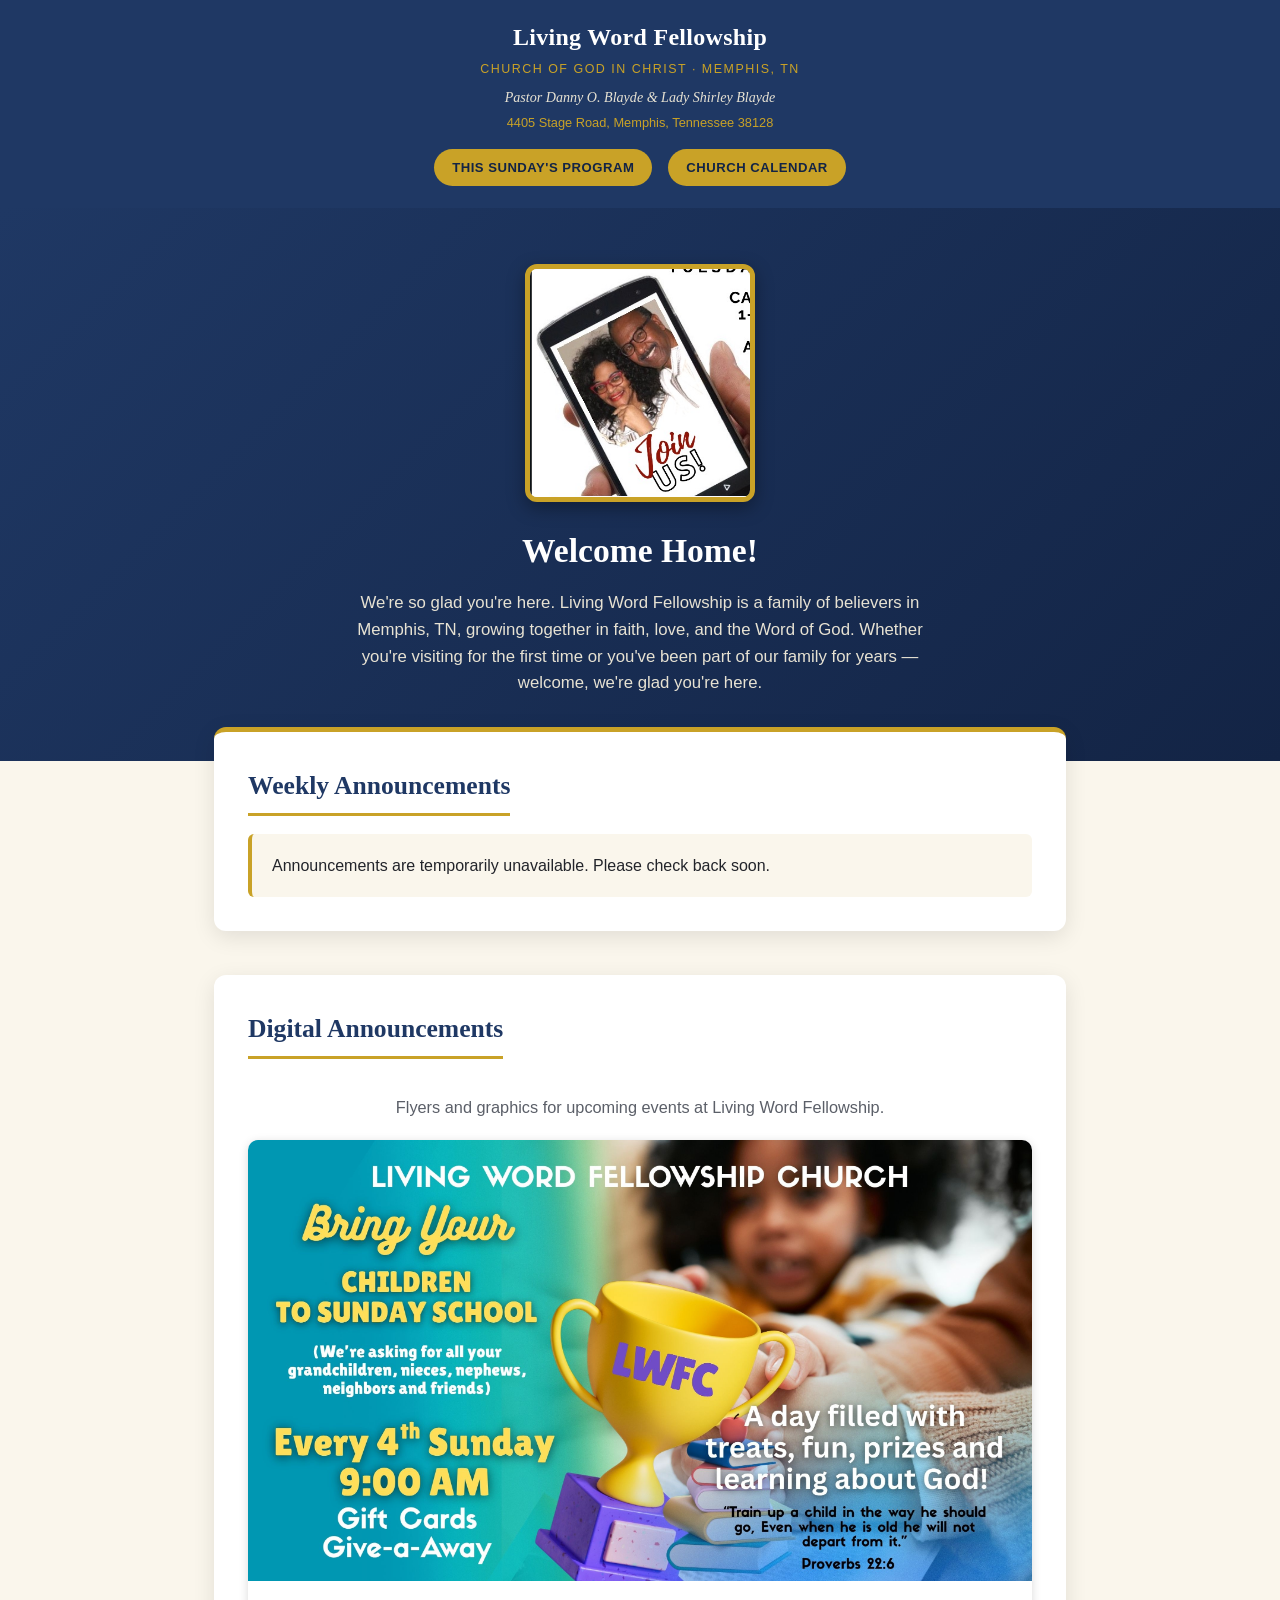
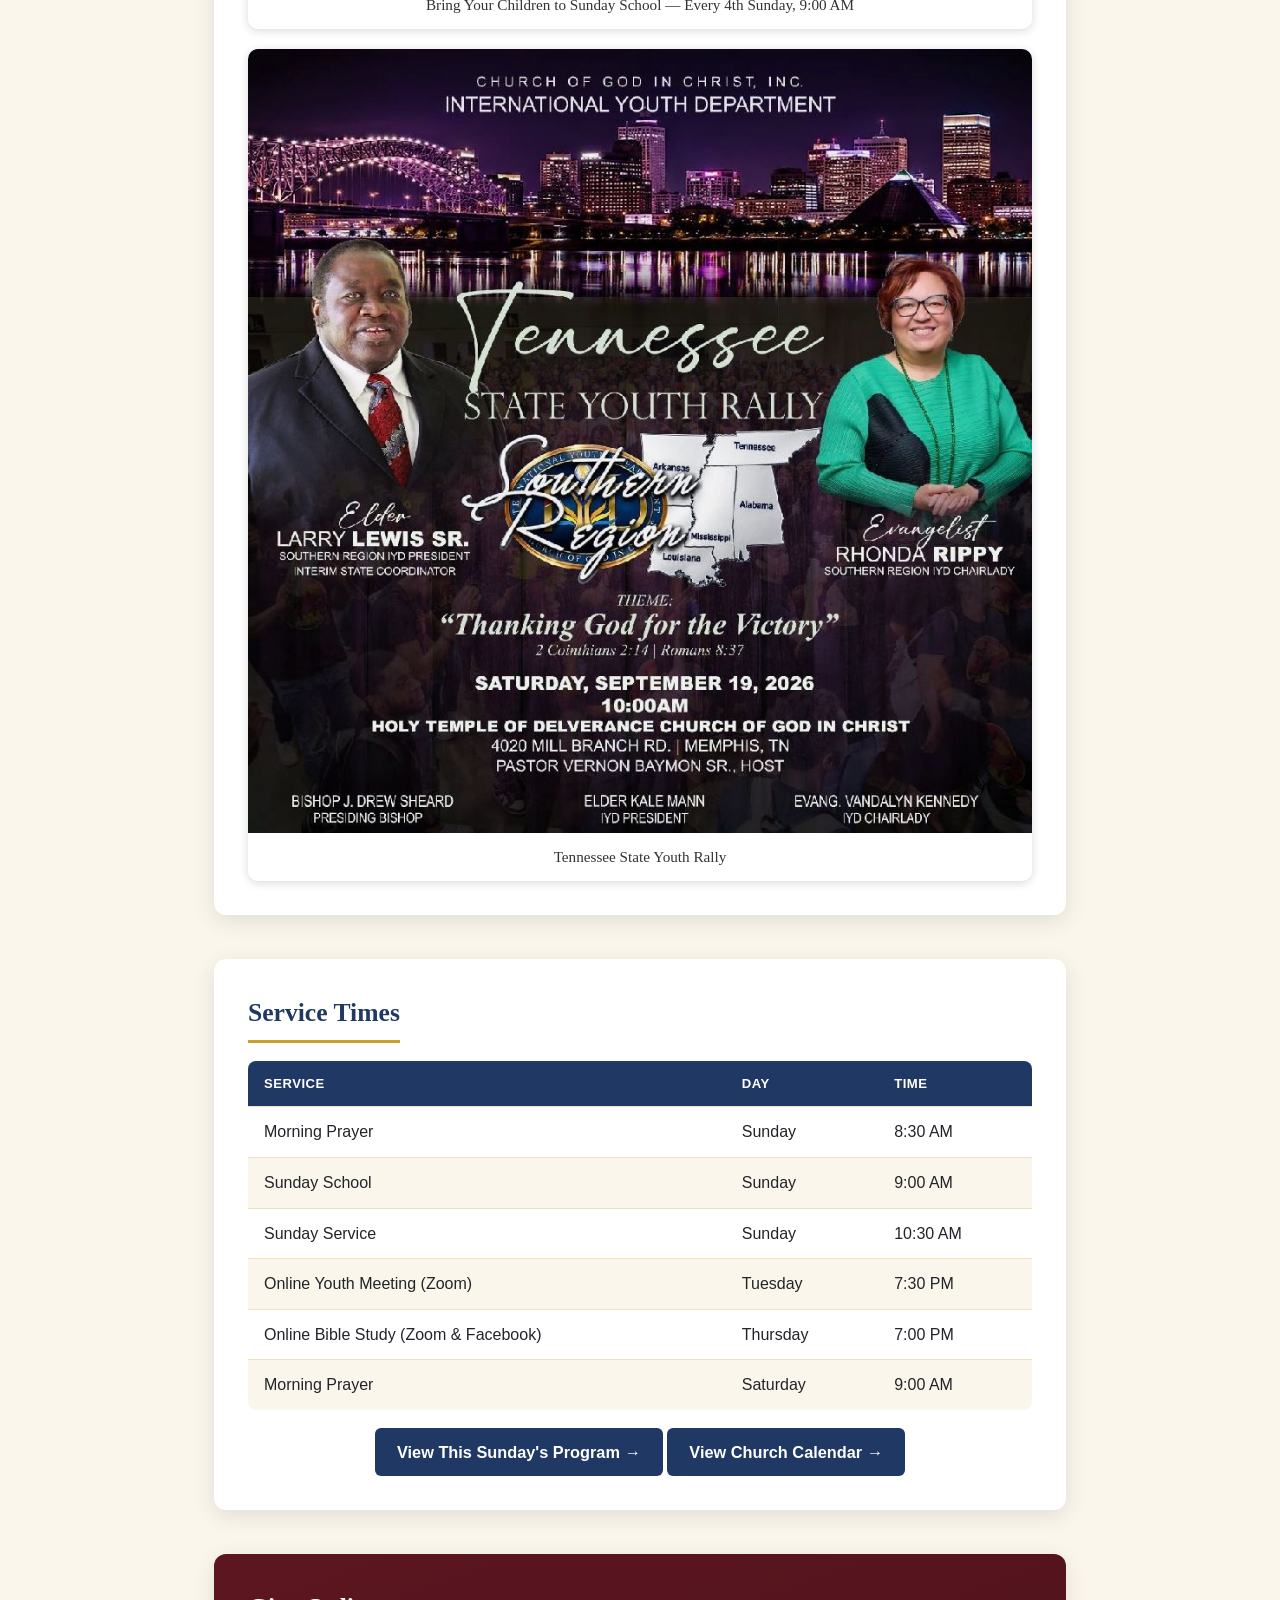
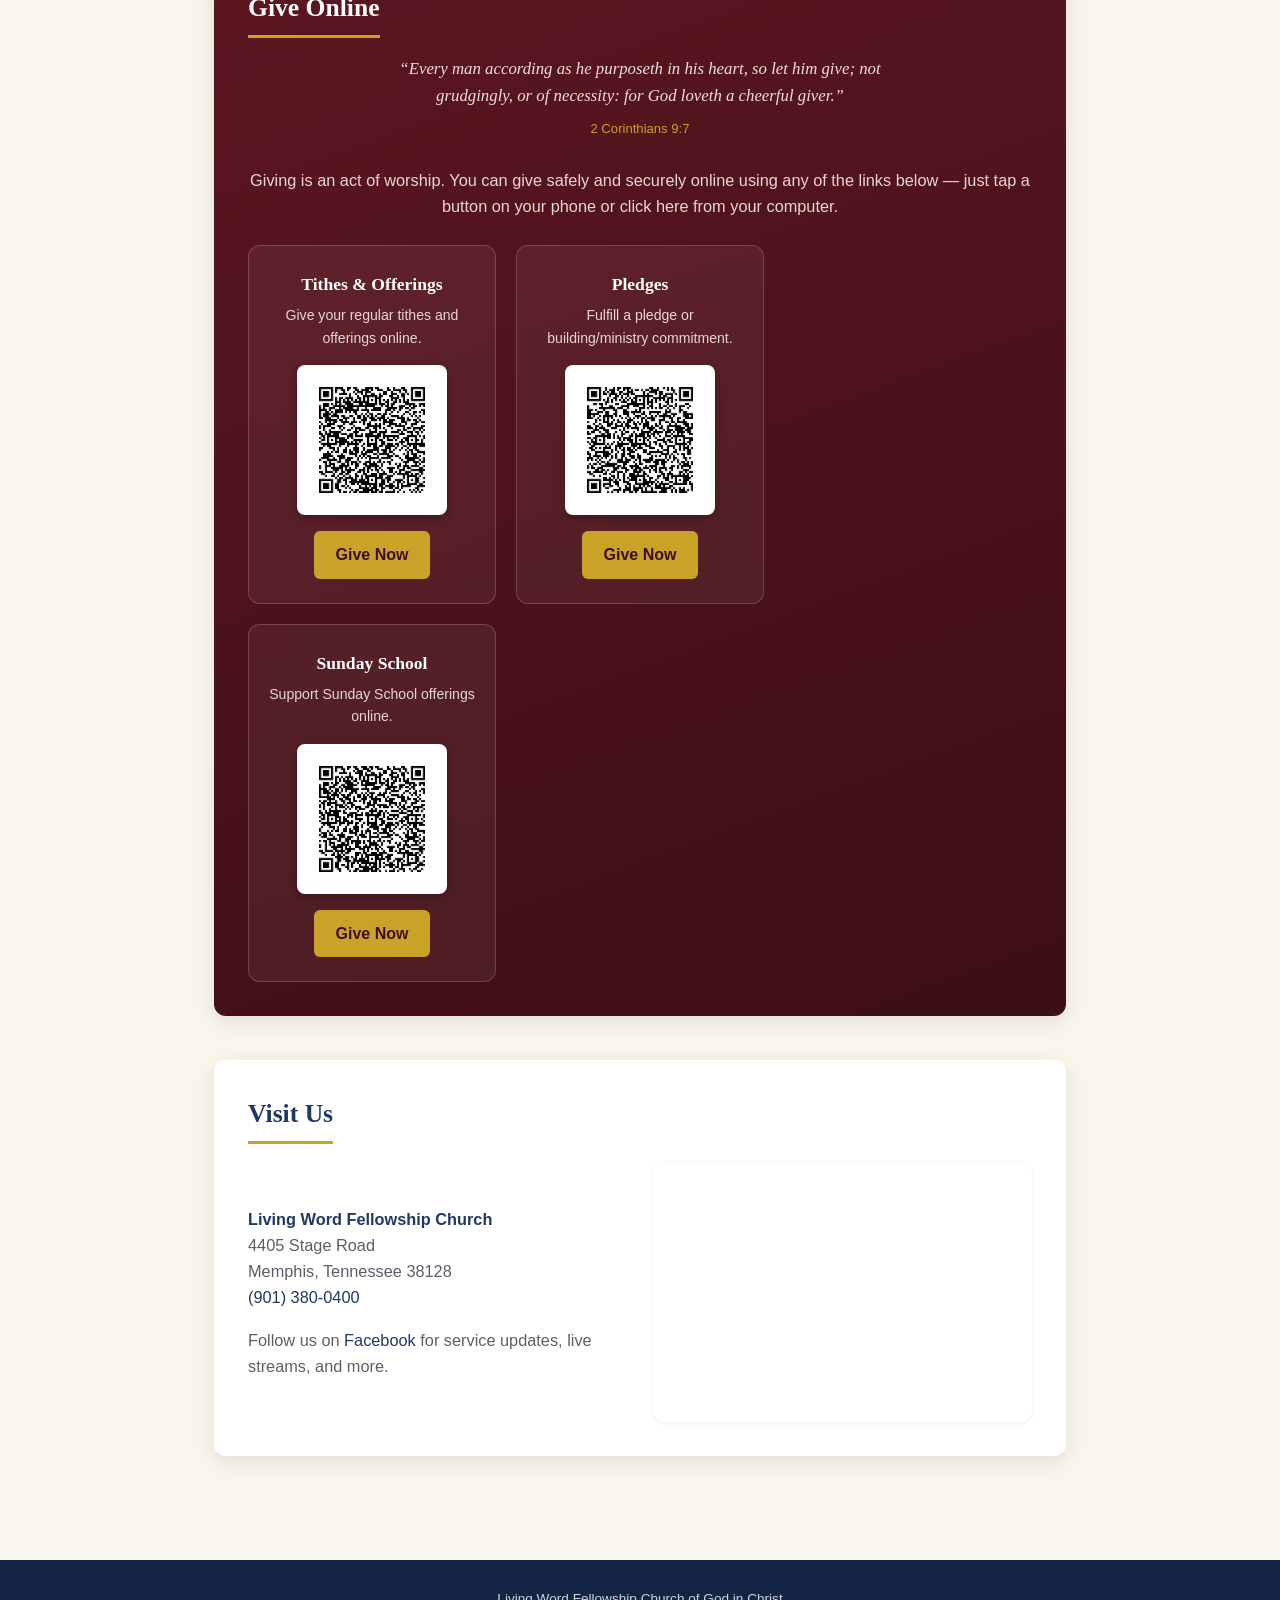
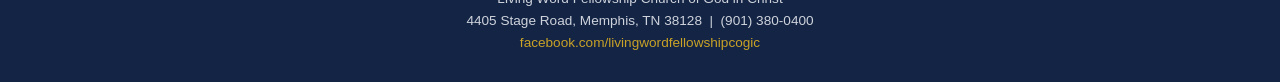
==== index.html @ 328bd0f1 "Update index.html" ====
<!DOCTYPE html>
<html lang="en">
<head>
<meta charset="UTF-8">
<meta name="viewport" content="width=device-width, initial-scale=1.0">
<title>Living Word Fellowship | Welcome &amp; Giving</title>
<link rel="stylesheet" href="style.css">
<style>
  /* Digital Announcements section (self-contained styles; no style.css changes needed) */
  .digital-announce-grid {
    display: grid;
    grid-template-columns: repeat(auto-fit, minmax(280px, 1fr));
    gap: 24px;
    margin-top: 20px;
  }
  .digital-announce-card {
    margin: 0;
    background: #fff;
    border-radius: 10px;
    overflow: hidden;
    box-shadow: 0 2px 10px rgba(0, 0, 0, 0.15);
  }
  .digital-announce-card img {
    display: block;
    width: 100%;
    height: auto;
  }
  .digital-announce-card figcaption {
    padding: 12px 16px;
    font-size: 0.95rem;
    text-align: center;
    color: #333;
  }
</style>
</head>
<body>

<header class="site-header">
  <span class="brand-name">Living Word Fellowship</span>
  <span class="brand-tag">Church of God in Christ &middot; Memphis, TN</span>
  <span class="pastor-line">Pastor Danny O. Blayde &amp; Lady Shirley Blayde</span>
  <span class="address-line">4405 Stage Road, Memphis, Tennessee 38128</span>
  <nav class="site-nav">
    <a href="sunday-program.html">This Sunday's Program</a>
    <a href="https://lwfcalendar.netlify.app/" target="_blank" rel="noopener">Church Calendar</a>
  </nav>
</header>

<div class="hero">
  <img class="hero-photo" src="join-us.png" alt="Join us! Pastor and First Lady of Living Word Fellowship">
  <h1>Welcome Home!</h1>
  <p>We're so glad you're here. Living Word Fellowship is a family of believers in Memphis, TN, growing together in faith, love, and the Word of God. Whether you're visiting for the first time or you've been part of our family for years &mdash; welcome, we're glad you're here.</p>
</div>

<main>

  <section class="panel announce-panel">
    <h2>Weekly Announcements</h2>
    <div id="announcements-content" class="lead announce-text">Loading this week's announcements&hellip;</div>
  </section>

  <section class="panel digital-announce-panel">
    <h2>Digital Announcements</h2>
    <p class="lead" style="text-align:center;">Flyers and graphics for upcoming events at Living Word Fellowship.</p>
    <div class="digital-announce-grid">
      <figure class="digital-announce-card">
        <img src="digital-announcements/2026-08-sunday-school.jpg" alt="Living Word Fellowship Church &mdash; Bring Your Children to Sunday School. Every 4th Sunday, 9:00 AM. Gift cards give-a-away.">
        <figcaption>Bring Your Children to Sunday School &mdash; Every 4th Sunday, 9:00 AM</figcaption>
      </figure>
    </div>
        <div class="digital-announce-grid">
      <figure class="digital-announce-card">
        <img src="digital-announcements/image000002.jpeg" alt="Living Word Fellowship Church &mdash; Bring Your Children to Sunday School. Every 4th Sunday, 9:00 AM. Gift cards give-a-away.">
        <figcaption>Tennessee State Youth Rally</figcaption>
      </figure>
  </section>

  <section class="panel">
    <h2>Service Times</h2>
    <table class="times">
      <thead>
        <tr><th>Service</th><th>Day</th><th>Time</th></tr>
      </thead>
      <tbody>
        <tr><td>Morning Prayer</td><td>Sunday</td><td>8:30 AM</td></tr>
        <tr><td>Sunday School</td><td>Sunday</td><td>9:00 AM</td></tr>
        <tr><td>Sunday Service</td><td>Sunday</td><td>10:30 AM</td></tr>
        <tr><td>Online Youth Meeting (Zoom)</td><td>Tuesday</td><td>7:30 PM</td></tr>
        <tr><td>Online Bible Study (Zoom &amp; Facebook)</td><td>Thursday</td><td>7:00 PM</td></tr>
        <tr><td>Morning Prayer</td><td>Saturday</td><td>9:00 AM</td></tr>
      </tbody>
    </table>
    <p class="lead" style="margin:18px 0 0;text-align:center;">
      <a class="give-btn program-btn" href="sunday-program.html">View This Sunday's Program &rarr;</a>
      <a class="give-btn program-btn" href="https://lwfcalendar.netlify.app/" target="_blank" rel="noopener">View Church Calendar &rarr;</a>
    </p>
  </section>

  <section class="panel give-panel">
    <h2>Give Online</h2>
    <p class="verse">
      &ldquo;Every man according as he purposeth in his heart, so let him give; not grudgingly, or of necessity: for God loveth a cheerful giver.&rdquo;
      <cite>2 Corinthians 9:7</cite>
    </p>
    <p class="lead" style="color:#e8d6d6;text-align:center;margin-bottom:26px;">
      Giving is an act of worship. You can give safely and securely online using any of the links below &mdash; just tap a button on your phone or click here from your computer.
    </p>
    <div class="give-grid">
      <div class="give-card">
        <h3>Tithes &amp; Offerings</h3>
        <p>Give your regular tithes and offerings online.</p>
        <img class="qr-img" src="qr-tithes-clean.png" alt="QR code to give Tithes &amp; Offerings online" width="120" height="120">
        <a class="give-btn" href="https://securelink-prod.valorpaytech.com:4430/?redirect=1&uid=cc2d82d4-c89c-11f0-a4fd-12a0879a85b1" target="_blank" rel="noopener">Give Now</a>
      </div>
      <div class="give-card">
        <h3>Pledges</h3>
        <p>Fulfill a pledge or building/ministry commitment.</p>
        <img class="qr-img" src="qr-pledges-clean.png" alt="QR code to give toward Pledges online" width="120" height="120">
        <a class="give-btn" href="https://securelink-prod.valorpaytech.com:4430/?redirect=1&uid=0bc6a8cc-c341-11f0-a4fd-12a0879a85b1" target="_blank" rel="noopener">Give Now</a>
      </div>
      <div class="digital-announce-grid">

</div>
      <div class="give-card">
        <h3>Sunday School</h3>
        <p>Support Sunday School offerings online.</p>
        <img class="qr-img" src="qr-sunday-clean.png" alt="QR code to give to Sunday School online" width="120" height="120">
        <a class="give-btn" href="https://securelink-prod.valorpaytech.com:4430/?redirect=1&uid=13fa4370-c359-11f0-a4fd-12a0879a85b1" target="_blank" rel="noopener">Give Now</a>
      </div>
      </div>
  </section>
  <section class="panel">
    <h2>Visit Us</h2>
    <div class="address-grid">
      <div>
        <p class="lead">
          <strong>Living Word Fellowship Church</strong><br>
          4405 Stage Road<br>
          Memphis, Tennessee 38128<br>
          <a href="tel:+19013800400">(901) 380-0400</a>
        </p>
        <p class="lead">
          Follow us on <a href="https://www.facebook.com/livingwordfellowshipcogic" target="_blank" rel="noopener">Facebook</a> for service updates, live streams, and more.
        </p>
      </div>
      <div class="map-wrap">
        <iframe loading="lazy" src="https://www.google.com/maps?q=4405+Stage+Road,+Memphis,+TN+38128&output=embed" allowfullscreen></iframe>
      </div>
    </div>
  </section>

</main>

<footer>
  <div>Living Word Fellowship Church of God in Christ</div>
  <div>4405 Stage Road, Memphis, TN 38128 &nbsp;|&nbsp; (901) 380-0400</div>
  <div><a href="https://www.facebook.com/livingwordfellowshipcogic" target="_blank" rel="noopener">facebook.com/livingwordfellowshipcogic</a></div>
</footer>


<script>
  (function () {
    var url = "https://raw.githubusercontent.com/lwf1cogic-lab/Announcements/main/announcements.txt?_=" + Date.now();
    var el = document.getElementById("announcements-content");

    function escapeHtml(str) {
      return str.replace(/&/g, "&amp;").replace(/</g, "&lt;").replace(/>/g, "&gt;");
    }

    // Very small formatter: "# " = heading, "- "/"* " = bullet list item,
    // **text** = bold, blank line = paragraph break, everything else = plain text.
    function renderAnnouncements(raw) {
      var lines = raw.replace(/\r\n/g, "\n").split("\n");
      var html = "";
      var para = [];
      var list = [];

      function inline(s) {
        return escapeHtml(s).replace(/\*\*(.+?)\*\*/g, "<strong>$1</strong>");
      }
      function flushPara() {
        if (para.length) {
          html += "<p>" + para.map(inline).join("<br>") + "</p>";
          para = [];
        }
      }
      function flushList() {
        if (list.length) {
          html += "<ul>" + list.map(function (i) { return "<li>" + inline(i) + "</li>"; }).join("") + "</ul>";
          list = [];
        }
      }

      lines.forEach(function (line) {
        var trimmed = line.trim();
        if (trimmed === "") {
          flushPara();
          flushList();
        } else if (trimmed.indexOf("# ") === 0) {
          flushPara();
          flushList();
          html += "<h3>" + inline(trimmed.slice(2)) + "</h3>";
        } else if (trimmed.indexOf("- ") === 0 || trimmed.indexOf("* ") === 0) {
          flushPara();
          list.push(trimmed.slice(2));
        } else {
          flushList();
          para.push(trimmed);
        }
      });
      flushPara();
      flushList();
      return html;
    }

    fetch(url)
      .then(function (r) {
        if (!r.ok) { throw new Error("not found"); }
        return r.text();
      })
      .then(function (text) {
        el.innerHTML = text.trim().length
          ? renderAnnouncements(text)
          : "<p>No announcements posted this week.</p>";
      })
      .catch(function () {
        el.innerHTML = "<p>Announcements are temporarily unavailable. Please check back soon.</p>";
      });
  })();
</script>
</body>
</html>
---- style.css ----
:root{
  --navy:#1F3864;
  --navy-dark:#132445;
  --gold:#C9A227;
  --gold-dark:#8A6D1E;
  --maroon:#5c1620;
  --maroon-dark:#3d0e15;
  --cream:#FAF6EC;
  --ink:#22242A;
  --gray:#5b5f68;
  --white:#ffffff;
  --radius:12px;
}
*{box-sizing:border-box;}
html,body{margin:0;padding:0;}
body{
  font-family:'Georgia','Times New Roman',serif;
  color:var(--ink);
  background:var(--cream);
  line-height:1.6;
}
a{color:var(--navy);text-decoration:none;}
a:hover{color:var(--gold-dark);}
img{max-width:100%;display:block;}

.site-header{
  background:var(--navy);
  color:var(--white);
  text-align:center;
  padding:18px 24px;
}
.brand-name{
  font-size:1.5rem;
  font-weight:700;
  letter-spacing:.3px;
}
.brand-tag{
  display:block;
  font-family:Arial,Helvetica,sans-serif;
  font-size:.78rem;
  color:var(--gold);
  text-transform:uppercase;
  letter-spacing:1.5px;
  margin-top:4px;
}
.pastor-line{
  display:block;
  font-family:'Georgia','Times New Roman',serif;
  font-style:italic;
  font-size:.88rem;
  color:#E7E2D3;
  margin-top:6px;
}
.address-line{
  display:block;
  font-family:Arial,Helvetica,sans-serif;
  font-size:.8rem;
  color:var(--gold);
  margin-top:4px;
}
.site-nav{
  margin-top:12px;
}
.site-nav a{
  display:inline-block;
  font-family:Arial,Helvetica,sans-serif;
  font-size:.82rem;
  font-weight:700;
  color:var(--navy-dark);
  background:var(--gold);
  padding:8px 18px;
  border-radius:20px;
  text-transform:uppercase;
  letter-spacing:.5px;
  margin:4px 6px;
}
.site-nav a:hover{background:#e0bd45;color:var(--navy-dark);}

.hero{
  background:linear-gradient(135deg,var(--navy) 0%,var(--navy-dark) 100%);
  color:var(--white);
  padding:56px 24px 64px;
  text-align:center;
}
.hero-photo{
  width:230px;
  height:auto;
  border-radius:var(--radius);
  object-fit:contain;
  border:5px solid var(--gold);
  margin:0 auto 22px;
  box-shadow:0 6px 18px rgba(0,0,0,.35);
  background:var(--white);
}
.hero h1{
  font-size:2.1rem;
  margin:0 0 12px;
  color:var(--white);
}
.hero p{
  font-family:Arial,Helvetica,sans-serif;
  font-size:1.05rem;
  color:#E7E2D3;
  max-width:600px;
  margin:0 auto;
}

main{
  max-width:900px;
  margin:-34px auto 0;
  padding:0 24px 60px;
  position:relative;
  z-index:2;
}
section{margin-bottom:44px;}
.panel{
  background:var(--white);
  border-radius:var(--radius);
  box-shadow:0 6px 22px rgba(0,0,0,.10);
  padding:34px;
}
h2{
  color:var(--navy);
  font-size:1.6rem;
  border-bottom:3px solid var(--gold);
  display:inline-block;
  padding-bottom:6px;
  margin:0 0 18px;
}
.lead{font-family:Arial,Helvetica,sans-serif;color:var(--gray);font-size:1.02rem;}

.announce-panel{
  border-top:5px solid var(--gold);
}
.announce-text{
  background:var(--cream);
  border-left:4px solid var(--gold);
  border-radius:6px;
  padding:18px 20px;
  color:var(--ink);
  font-size:1rem;
  line-height:1.7;
}
.announce-text p{margin:0 0 14px;}
.announce-text p:last-child{margin-bottom:0;}
.announce-text h3{
  color:var(--navy);
  font-size:1.05rem;
  margin:18px 0 8px;
}
.announce-text h3:first-child{margin-top:0;}
.announce-text ul{margin:0 0 14px;padding-left:22px;}
.announce-text li{margin-bottom:4px;}
.welcome-msg{
  background:var(--cream);
  border-left:4px solid var(--navy);
  border-radius:6px;
  padding:16px 18px;
  margin:0 0 28px;
  font-style:italic;
  color:var(--ink);
}
.announce-block{
  margin-bottom:26px;
}
.announce-block:last-child{margin-bottom:0;}
.announce-block h3{
  margin:0 0 10px;
  font-size:1.1rem;
  color:var(--navy-dark);
}
.announce-list{
  list-style:none;
  margin:0 0 18px;
  padding:0;
  font-family:Arial,Helvetica,sans-serif;
}
.announce-list li{
  background:var(--cream);
  border-left:4px solid var(--gold);
  border-radius:6px;
  padding:14px 18px;
  margin-bottom:12px;
  color:var(--ink);
  font-size:.98rem;
}
.announce-list li strong{color:var(--navy);}
.announce-note{
  font-style:italic;
  font-size:.85rem;
  color:#9a8b4a;
  margin:0;
}

table.times{
  width:100%;
  border-collapse:collapse;
  font-family:Arial,Helvetica,sans-serif;
  background:var(--white);
  border-radius:8px;
  overflow:hidden;
}
table.times th, table.times td{
  padding:12px 16px;
  text-align:left;
  border-bottom:1px solid #eee1c0;
}
table.times th{
  background:var(--navy);
  color:var(--white);
  font-size:.82rem;
  text-transform:uppercase;
  letter-spacing:.5px;
}
table.times tr:nth-child(even) td{background:var(--cream);}
table.times tr:last-child td{border-bottom:none;}

.give-panel{
  background:linear-gradient(160deg,var(--maroon) 0%,var(--maroon-dark) 100%);
  color:#f3e6e6;
}
.give-panel h2{color:var(--white);border-bottom-color:var(--gold);}
.verse{
  font-style:italic;
  font-size:1.05rem;
  text-align:center;
  max-width:560px;
  margin:0 auto 28px;
  color:#f0dede;
}
.verse cite{
  display:block;
  margin-top:8px;
  font-style:normal;
  font-family:Arial,Helvetica,sans-serif;
  font-size:.82rem;
  color:var(--gold);
}

.give-grid{
  display:grid;
  grid-template-columns:repeat(auto-fit,minmax(220px,1fr));
  gap:20px;
}
.give-card{
  background:rgba(255,255,255,.06);
  border:1px solid rgba(255,255,255,.18);
  border-radius:var(--radius);
  padding:24px 20px;
  text-align:center;
}
.give-card h3{
  margin:0 0 6px;
  color:var(--white);
  font-size:1.1rem;
}
.give-card p{
  font-family:Arial,Helvetica,sans-serif;
  font-size:.88rem;
  color:#e8d6d6;
  margin:0 0 16px;
}
.qr-img{
  width:150px;
  height:150px;
  margin:0 auto 16px;
  background:var(--white);
  padding:10px;
  border-radius:8px;
  box-shadow:0 3px 10px rgba(0,0,0,.25);
}
.give-btn{
  display:inline-block;
  background:var(--gold);
  color:var(--maroon-dark);
  font-family:Arial,Helvetica,sans-serif;
  font-weight:700;
  padding:11px 22px;
  border-radius:6px;
  transition:transform .15s ease;
}
.give-btn:hover{
  transform:translateY(-2px);
  background:#e0bd45;
  color:var(--maroon-dark);
}
.program-btn{
  background:var(--navy);
  color:var(--white);
}
.program-btn:hover{
  background:var(--navy-dark);
  color:var(--white);
}

.address-grid{
  display:grid;
  grid-template-columns:1fr 1fr;
  gap:26px;
  align-items:center;
}
.address-grid .lead strong{color:var(--navy);}
.map-wrap{border-radius:var(--radius);overflow:hidden;box-shadow:0 1px 4px rgba(0,0,0,.08);}
.map-wrap iframe{width:100%;height:260px;border:0;display:block;}

@media (max-width:700px){
  .address-grid{grid-template-columns:1fr;}
  .hero h1{font-size:1.7rem;}
  main{margin-top:-24px;}
  .panel{padding:24px;}
}

footer{
  background:var(--navy-dark);
  color:#cfd3dc;
  font-family:Arial,Helvetica,sans-serif;
  padding:28px 24px;
  text-align:center;
  font-size:.85rem;
}
footer a{color:var(--gold);}
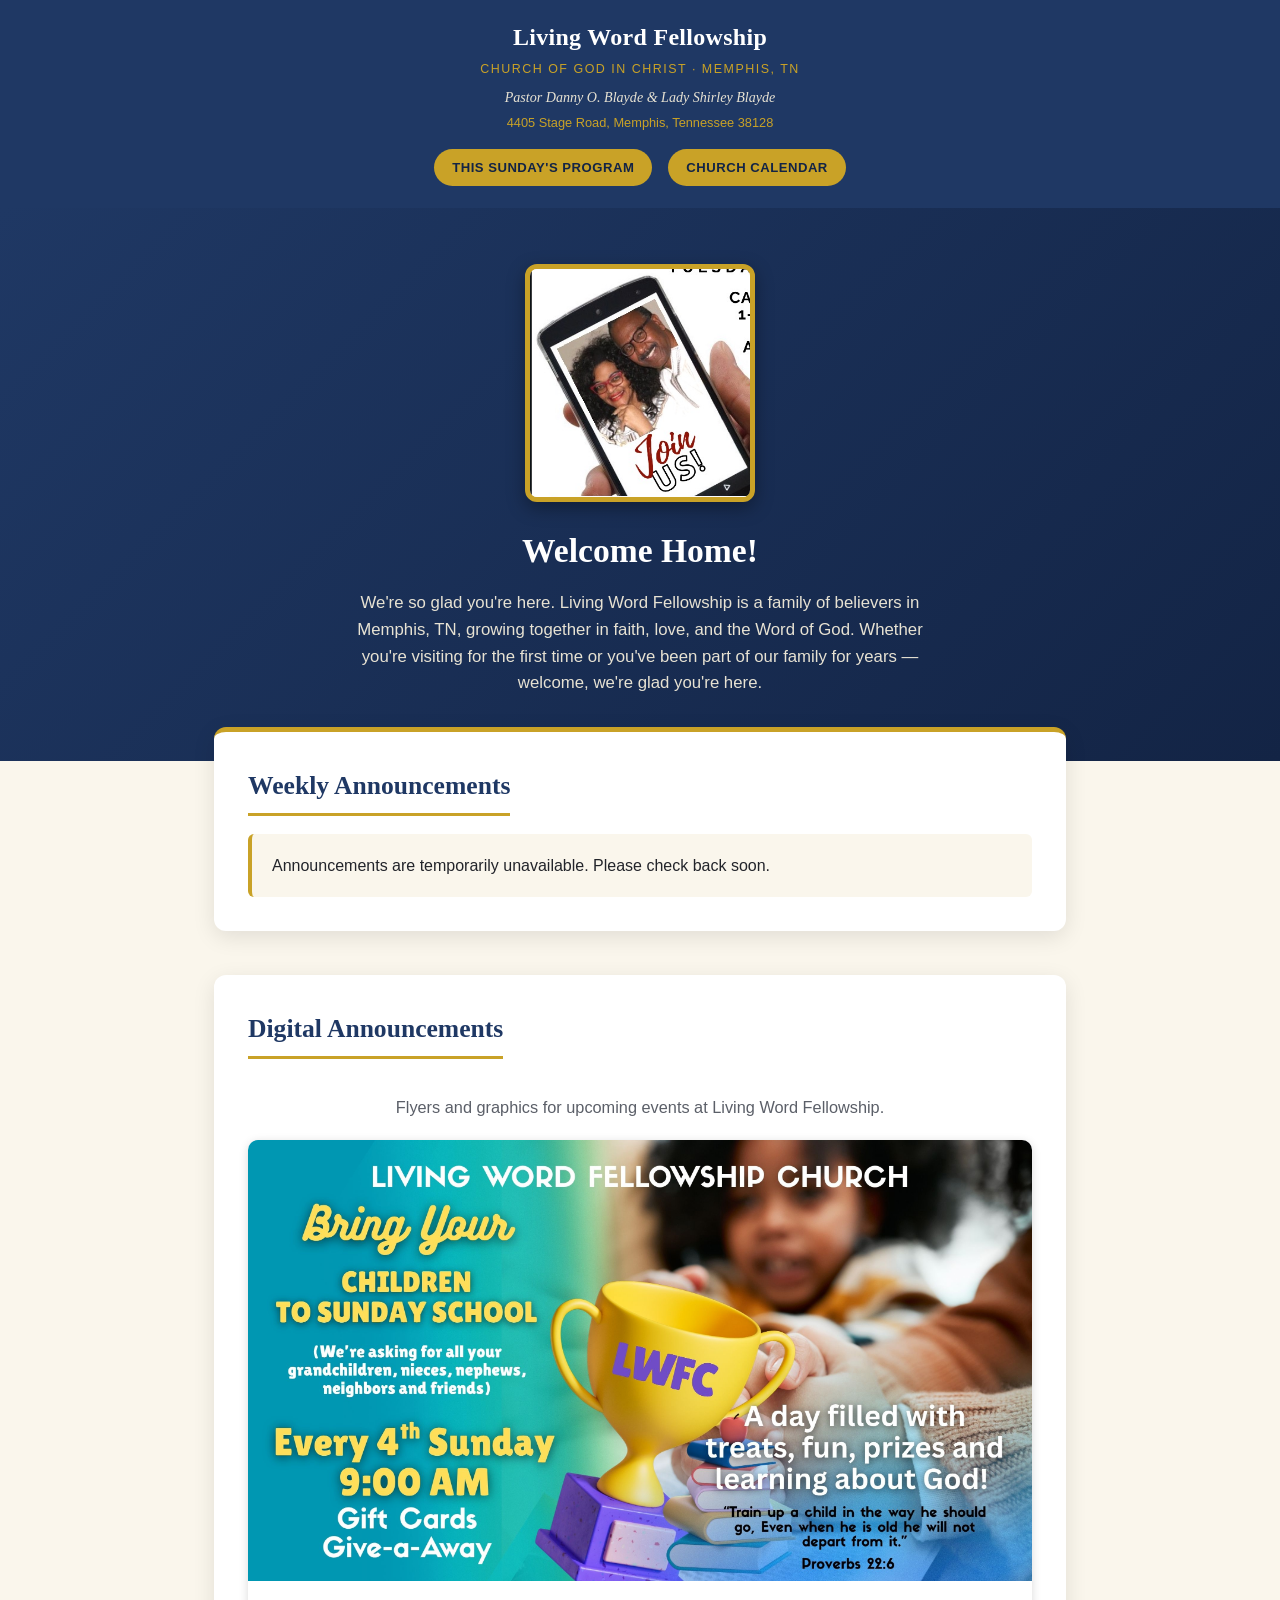
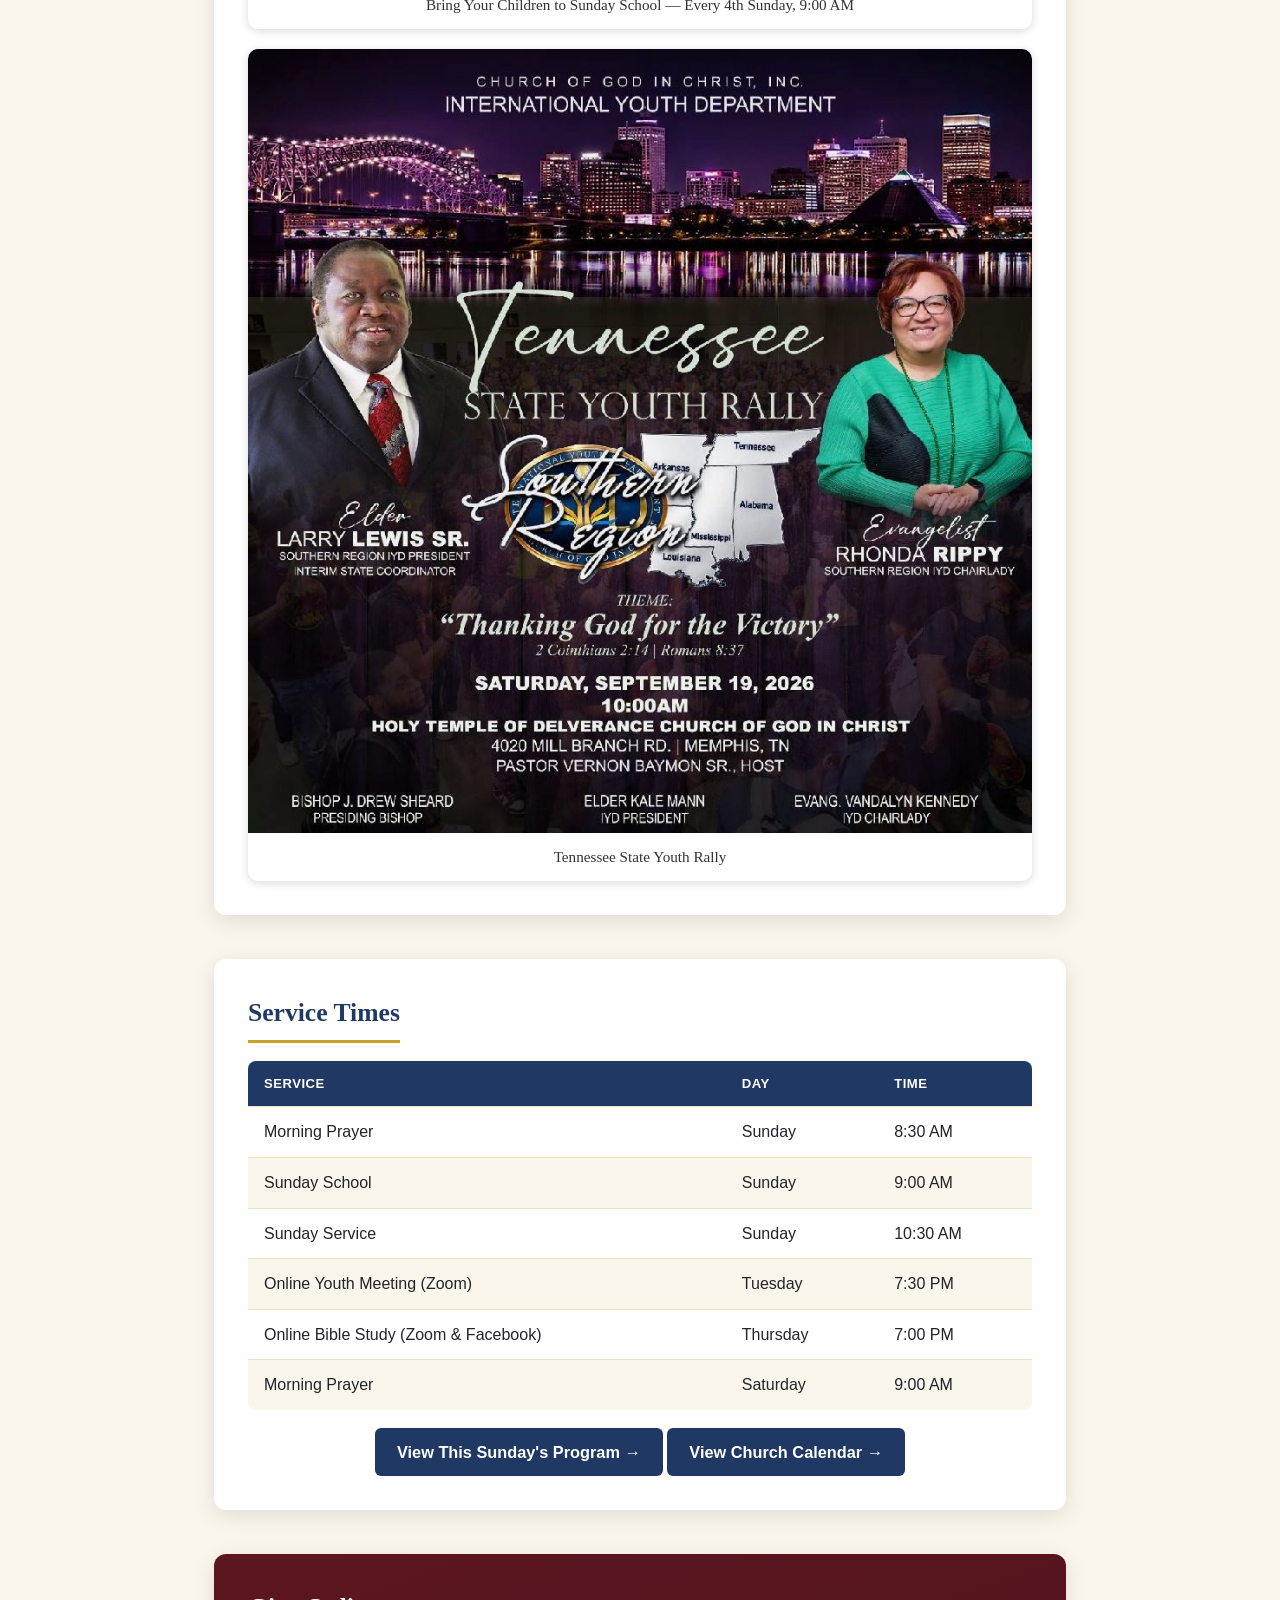
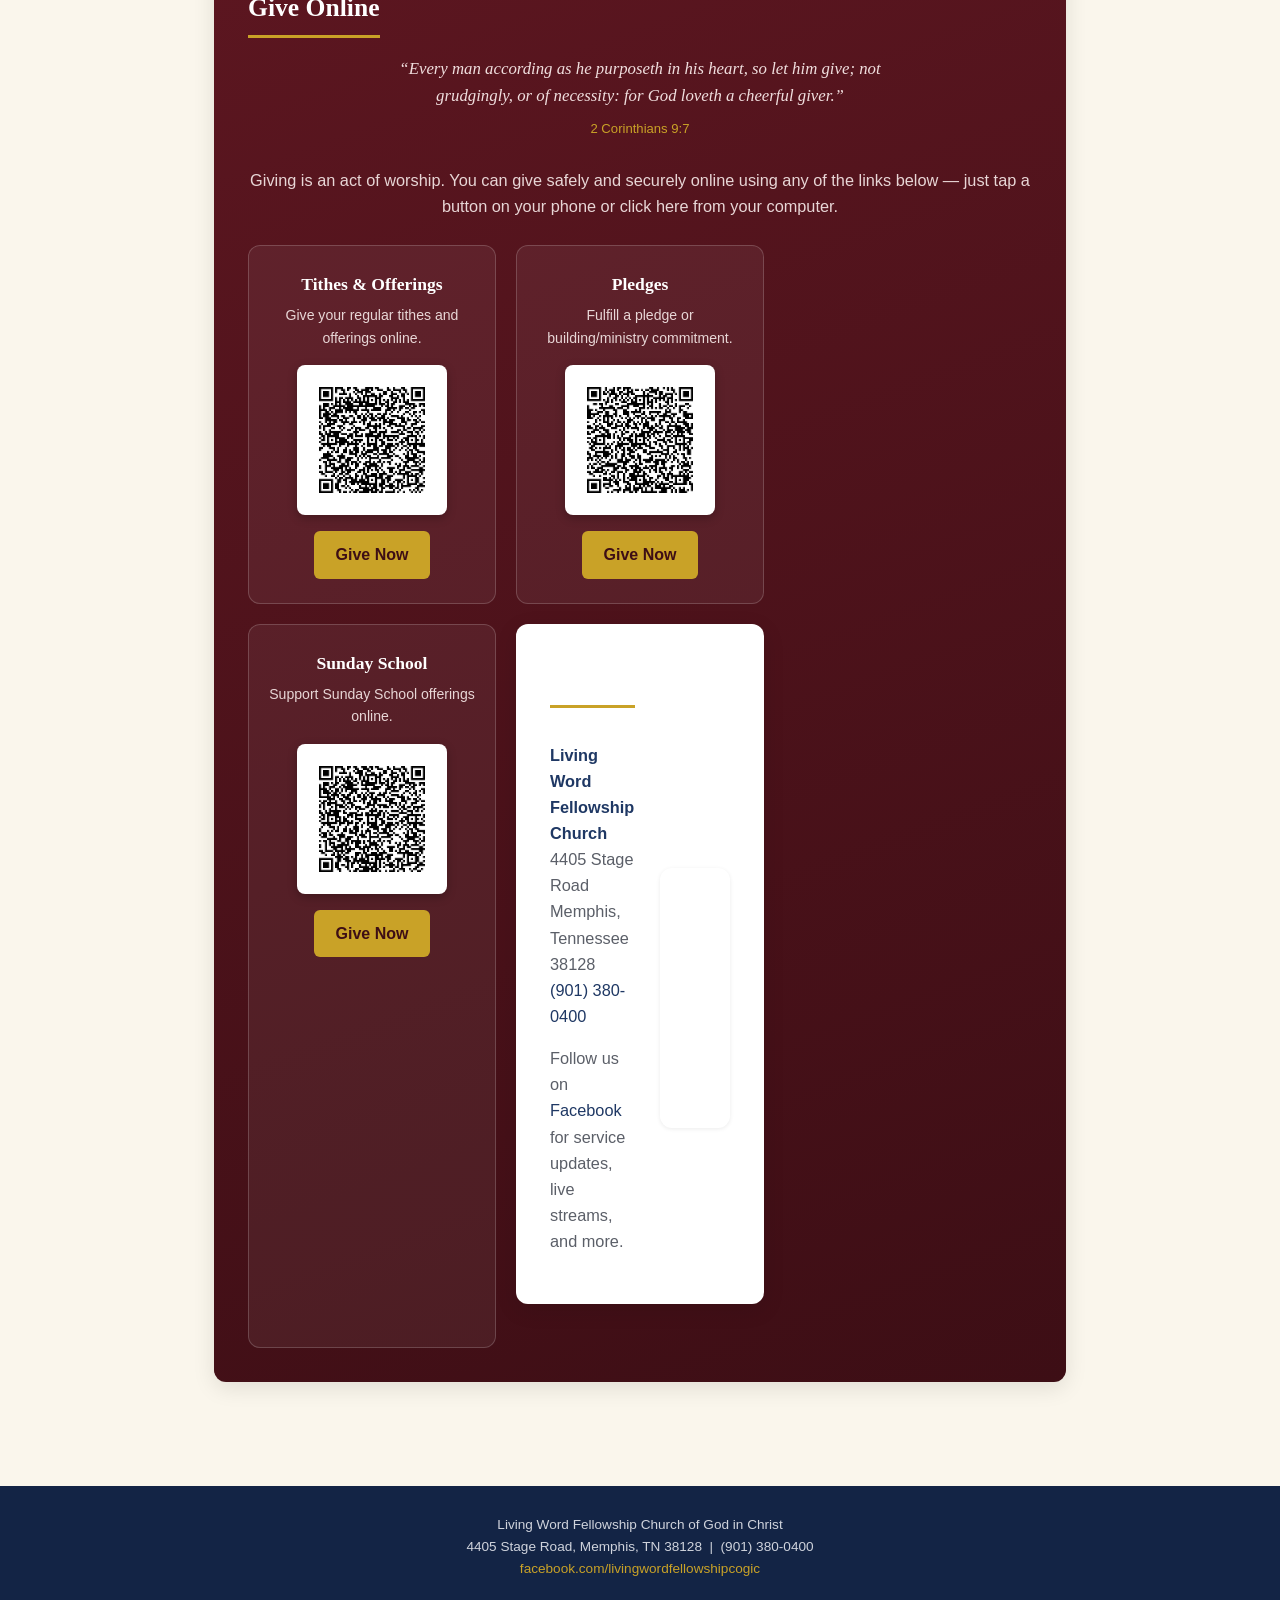
==== commit 8c6d9d7a: "Update index.html" ====
--- a/index.html
+++ b/index.html
@@ -127,9 +127,7 @@
         <img class="qr-img" src="qr-sunday-clean.png" alt="QR code to give to Sunday School online" width="120" height="120">
         <a class="give-btn" href="https://securelink-prod.valorpaytech.com:4430/?redirect=1&uid=13fa4370-c359-11f0-a4fd-12a0879a85b1" target="_blank" rel="noopener">Give Now</a>
       </div>
-      </div>
-  </section>
-  <section class="panel">
+       <section class="panel">
     <h2>Visit Us</h2>
     <div class="address-grid">
       <div>
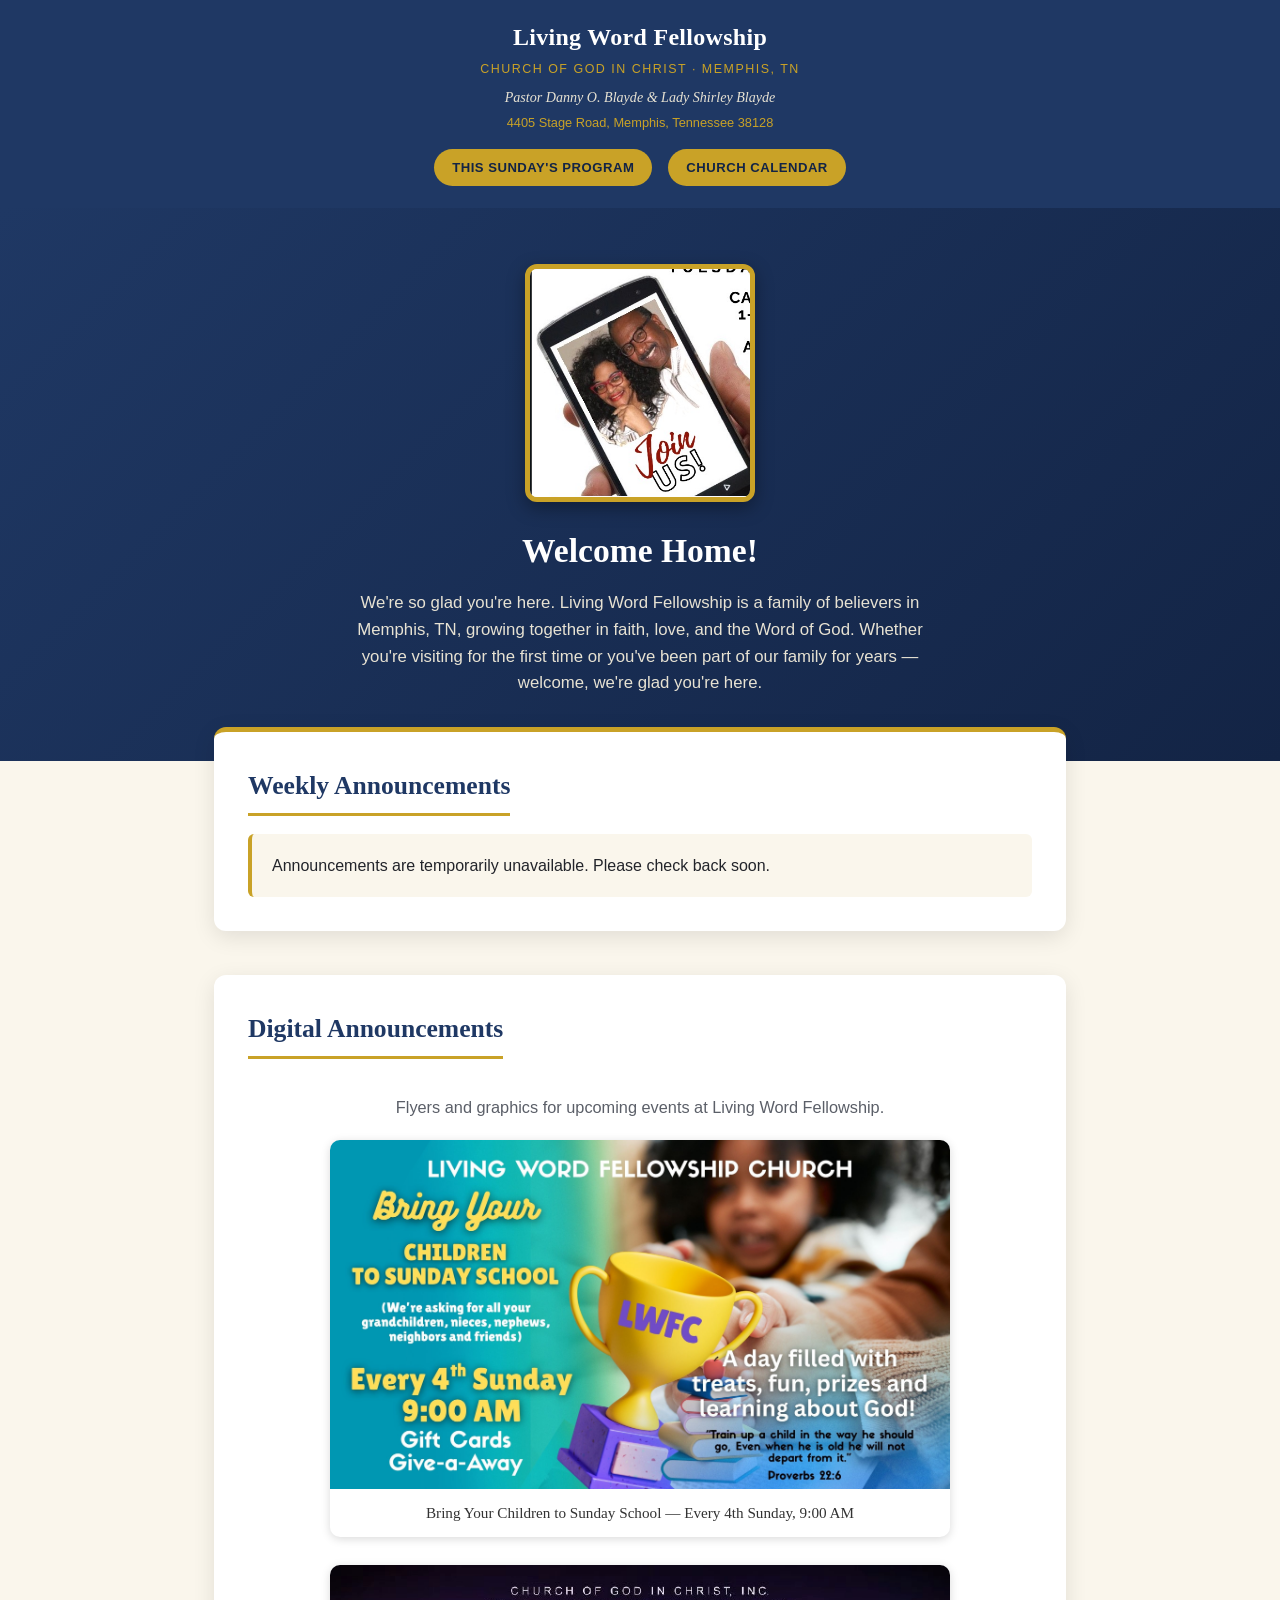
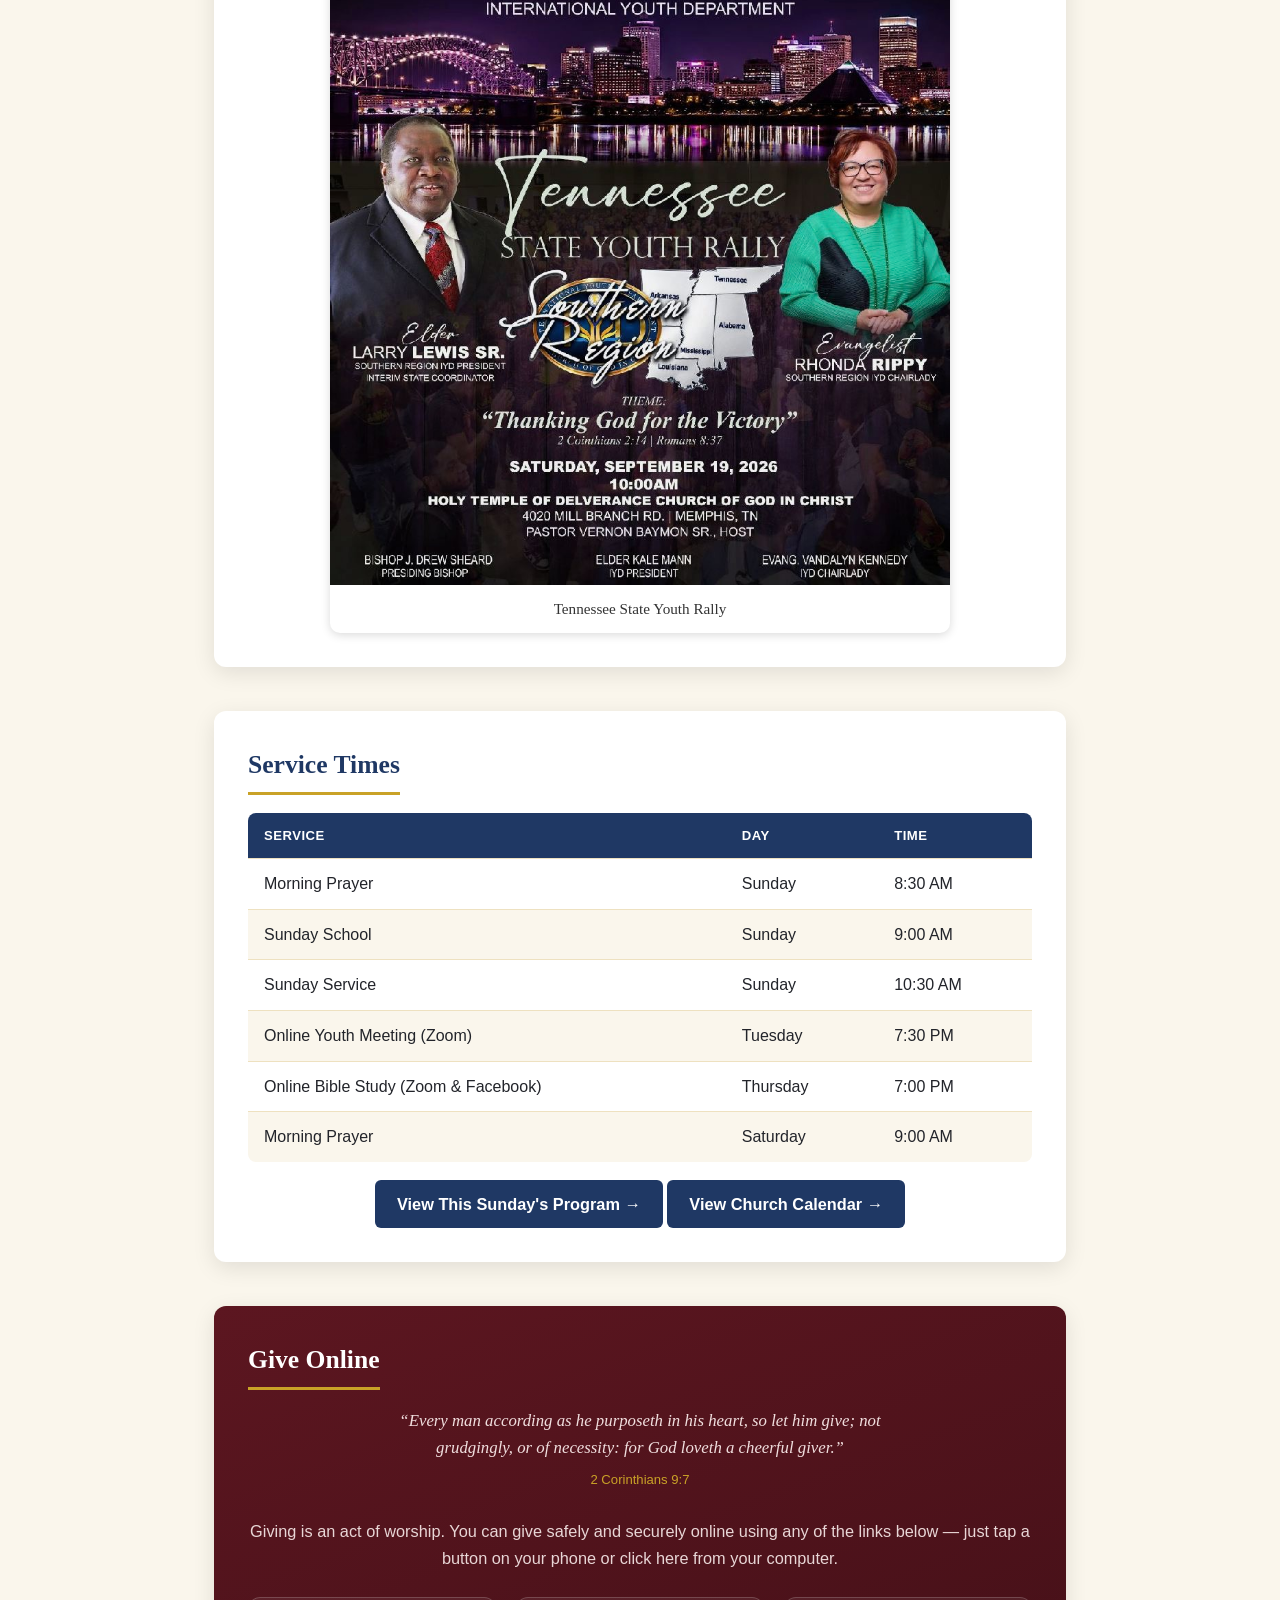
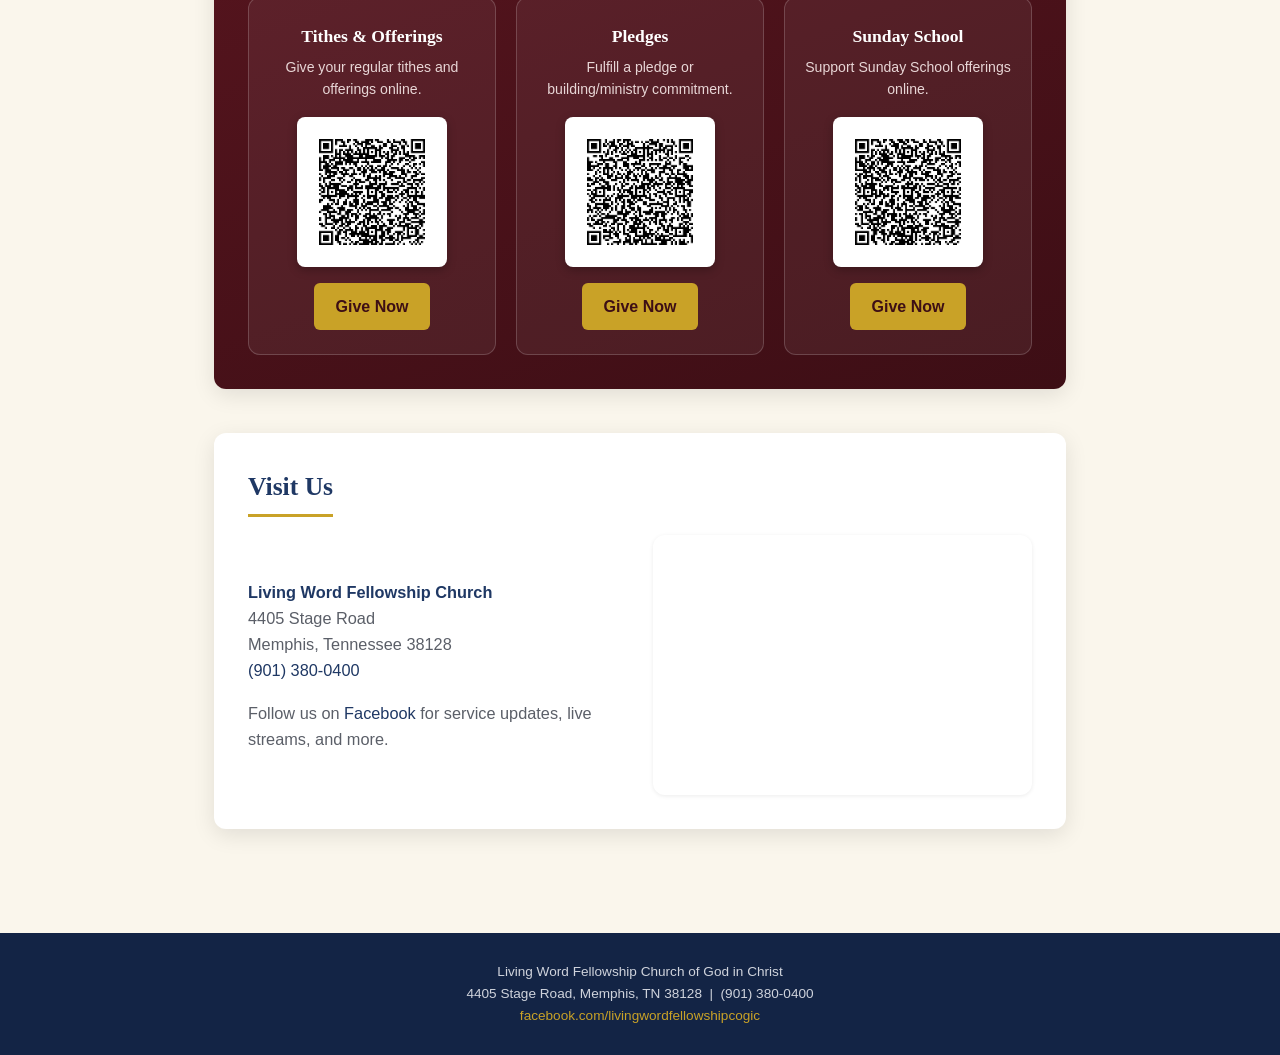
==== commit dc5e2370: "Add files via upload" ====
--- a/index.html
+++ b/index.html
@@ -8,13 +8,16 @@
 <style>
   /* Digital Announcements section (self-contained styles; no style.css changes needed) */
   .digital-announce-grid {
-    display: grid;
-    grid-template-columns: repeat(auto-fit, minmax(280px, 1fr));
-    gap: 24px;
+    display: flex;
+    flex-direction: column;
+    align-items: center;
+    gap: 28px;
     margin-top: 20px;
   }
   .digital-announce-card {
     margin: 0;
+    width: 100%;
+    max-width: 620px;
     background: #fff;
     border-radius: 10px;
     overflow: hidden;
@@ -67,12 +70,11 @@
         <img src="digital-announcements/2026-08-sunday-school.jpg" alt="Living Word Fellowship Church &mdash; Bring Your Children to Sunday School. Every 4th Sunday, 9:00 AM. Gift cards give-a-away.">
         <figcaption>Bring Your Children to Sunday School &mdash; Every 4th Sunday, 9:00 AM</figcaption>
       </figure>
-    </div>
-        <div class="digital-announce-grid">
       <figure class="digital-announce-card">
-        <img src="digital-announcements/image000002.jpeg" alt="Living Word Fellowship Church &mdash; Bring Your Children to Sunday School. Every 4th Sunday, 9:00 AM. Gift cards give-a-away.">
+        <img src="digital-announcements/image000002.jpeg" alt="Living Word Fellowship Church &mdash; Tennessee State Youth Rally flyer.">
         <figcaption>Tennessee State Youth Rally</figcaption>
       </figure>
+    </div>
   </section>
 
   <section class="panel">
@@ -118,16 +120,16 @@
         <img class="qr-img" src="qr-pledges-clean.png" alt="QR code to give toward Pledges online" width="120" height="120">
         <a class="give-btn" href="https://securelink-prod.valorpaytech.com:4430/?redirect=1&uid=0bc6a8cc-c341-11f0-a4fd-12a0879a85b1" target="_blank" rel="noopener">Give Now</a>
       </div>
-      <div class="digital-announce-grid">
-
-</div>
       <div class="give-card">
         <h3>Sunday School</h3>
         <p>Support Sunday School offerings online.</p>
         <img class="qr-img" src="qr-sunday-clean.png" alt="QR code to give to Sunday School online" width="120" height="120">
         <a class="give-btn" href="https://securelink-prod.valorpaytech.com:4430/?redirect=1&uid=13fa4370-c359-11f0-a4fd-12a0879a85b1" target="_blank" rel="noopener">Give Now</a>
       </div>
-       <section class="panel">
+    </div>
+  </section>
+
+  <section class="panel">
     <h2>Visit Us</h2>
     <div class="address-grid">
       <div>
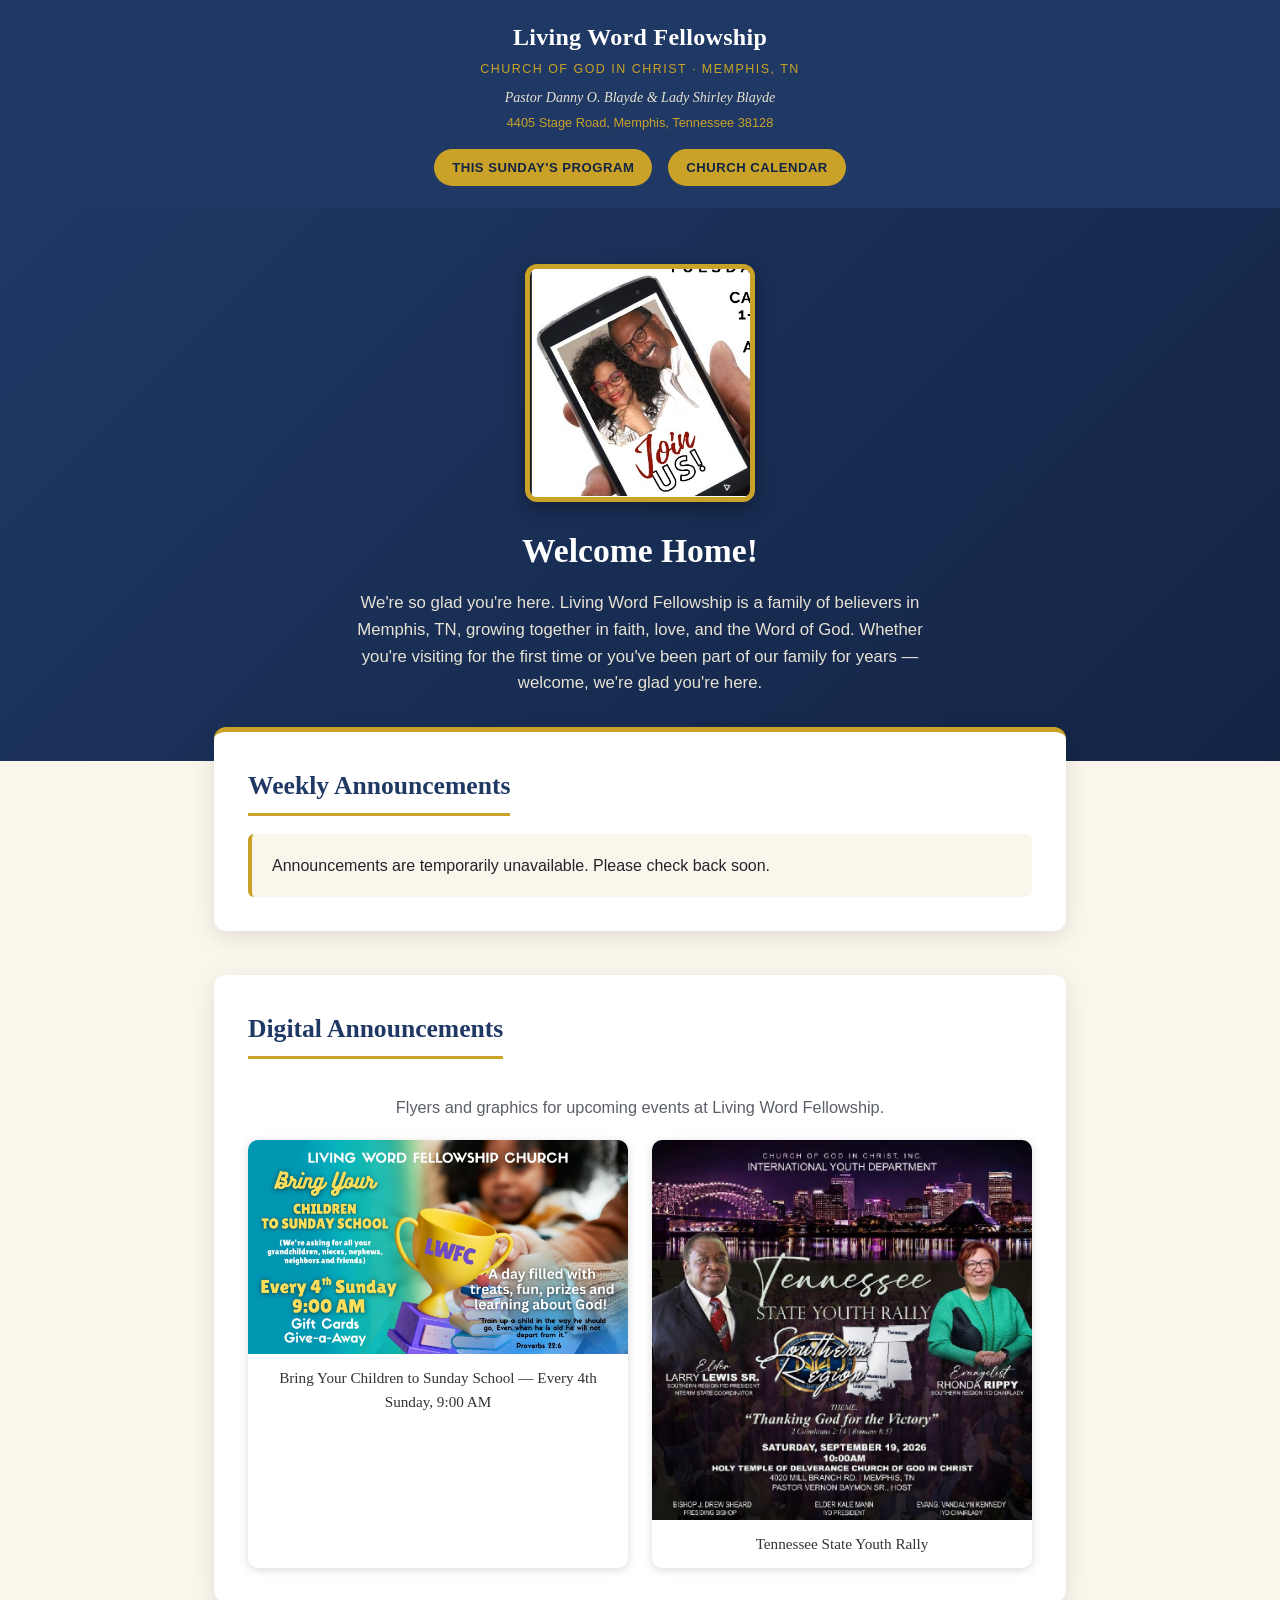
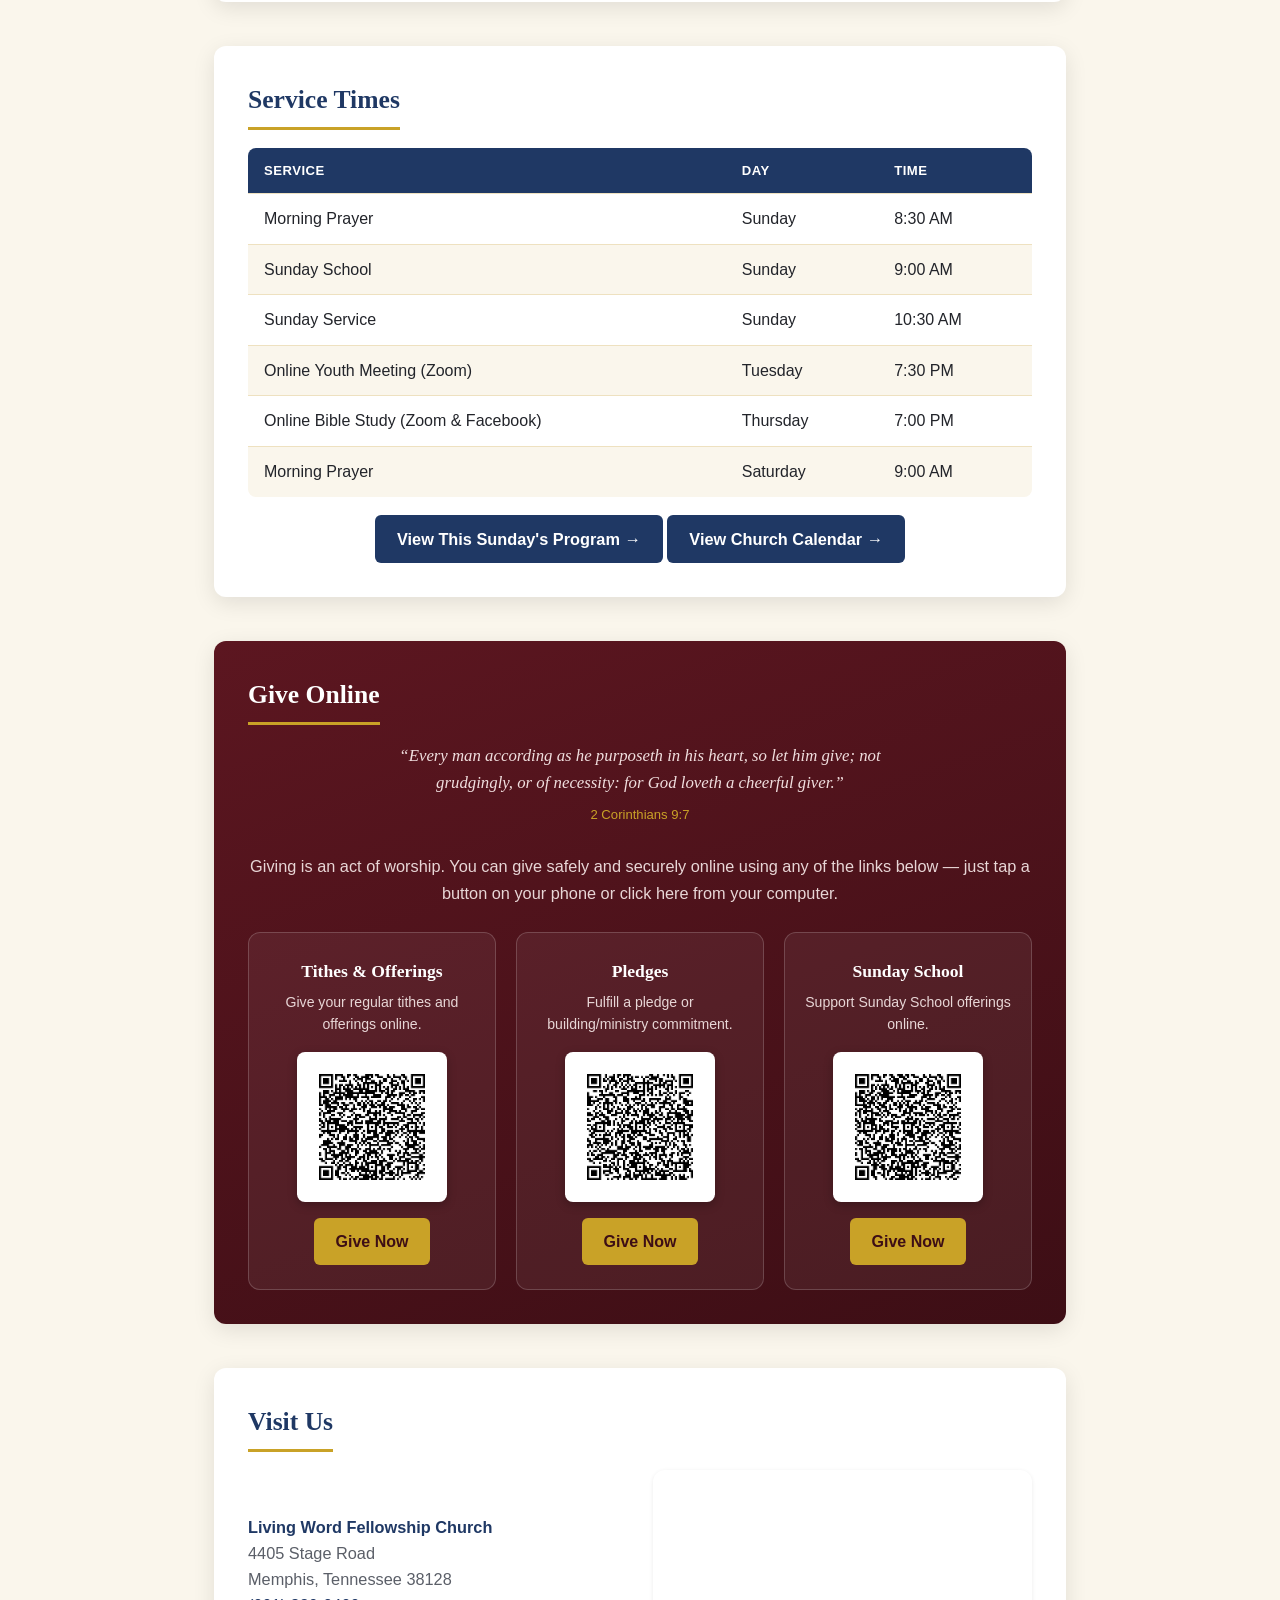
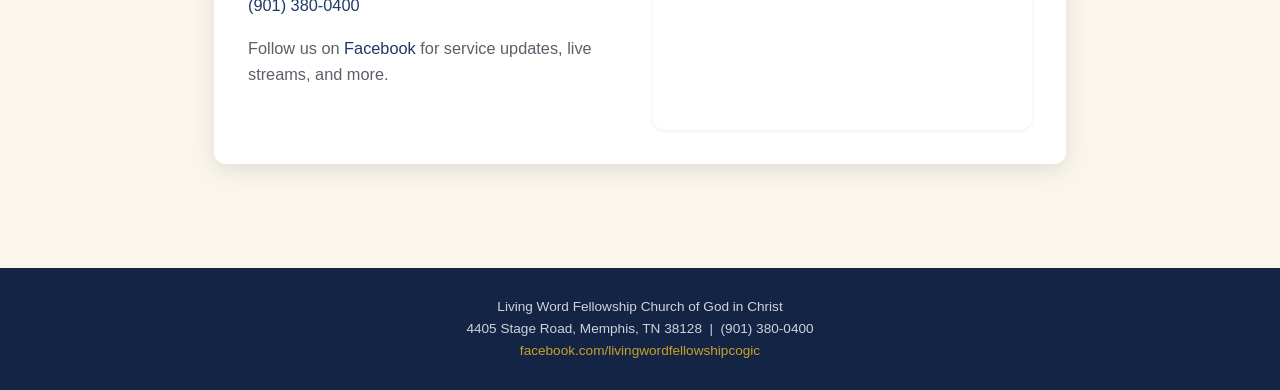
==== commit 9161cded: "Update index.html" ====
--- a/index.html
+++ b/index.html
@@ -8,16 +8,13 @@
 <style>
   /* Digital Announcements section (self-contained styles; no style.css changes needed) */
   .digital-announce-grid {
-    display: flex;
-    flex-direction: column;
-    align-items: center;
-    gap: 28px;
+    display: grid;
+    grid-template-columns: repeat(auto-fit, minmax(280px, 1fr));
+    gap: 24px;
     margin-top: 20px;
   }
   .digital-announce-card {
     margin: 0;
-    width: 100%;
-    max-width: 620px;
     background: #fff;
     border-radius: 10px;
     overflow: hidden;
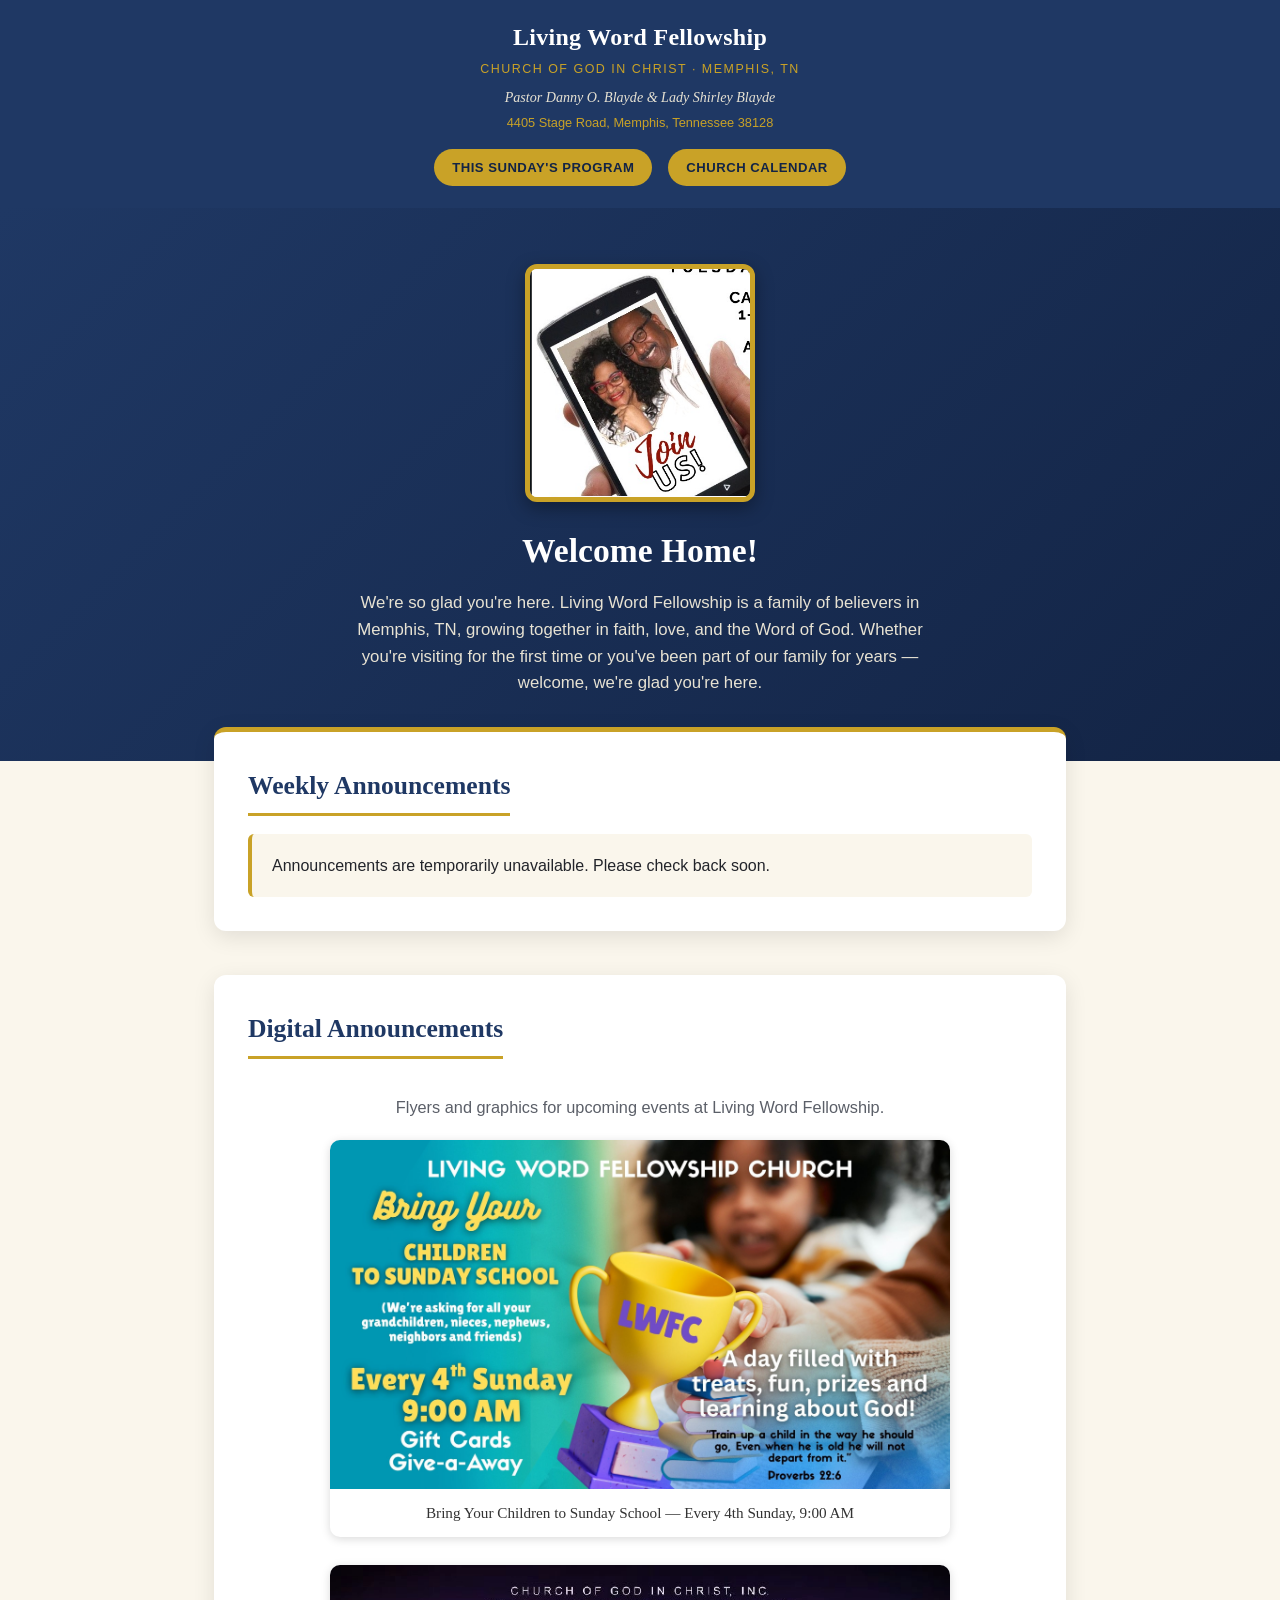
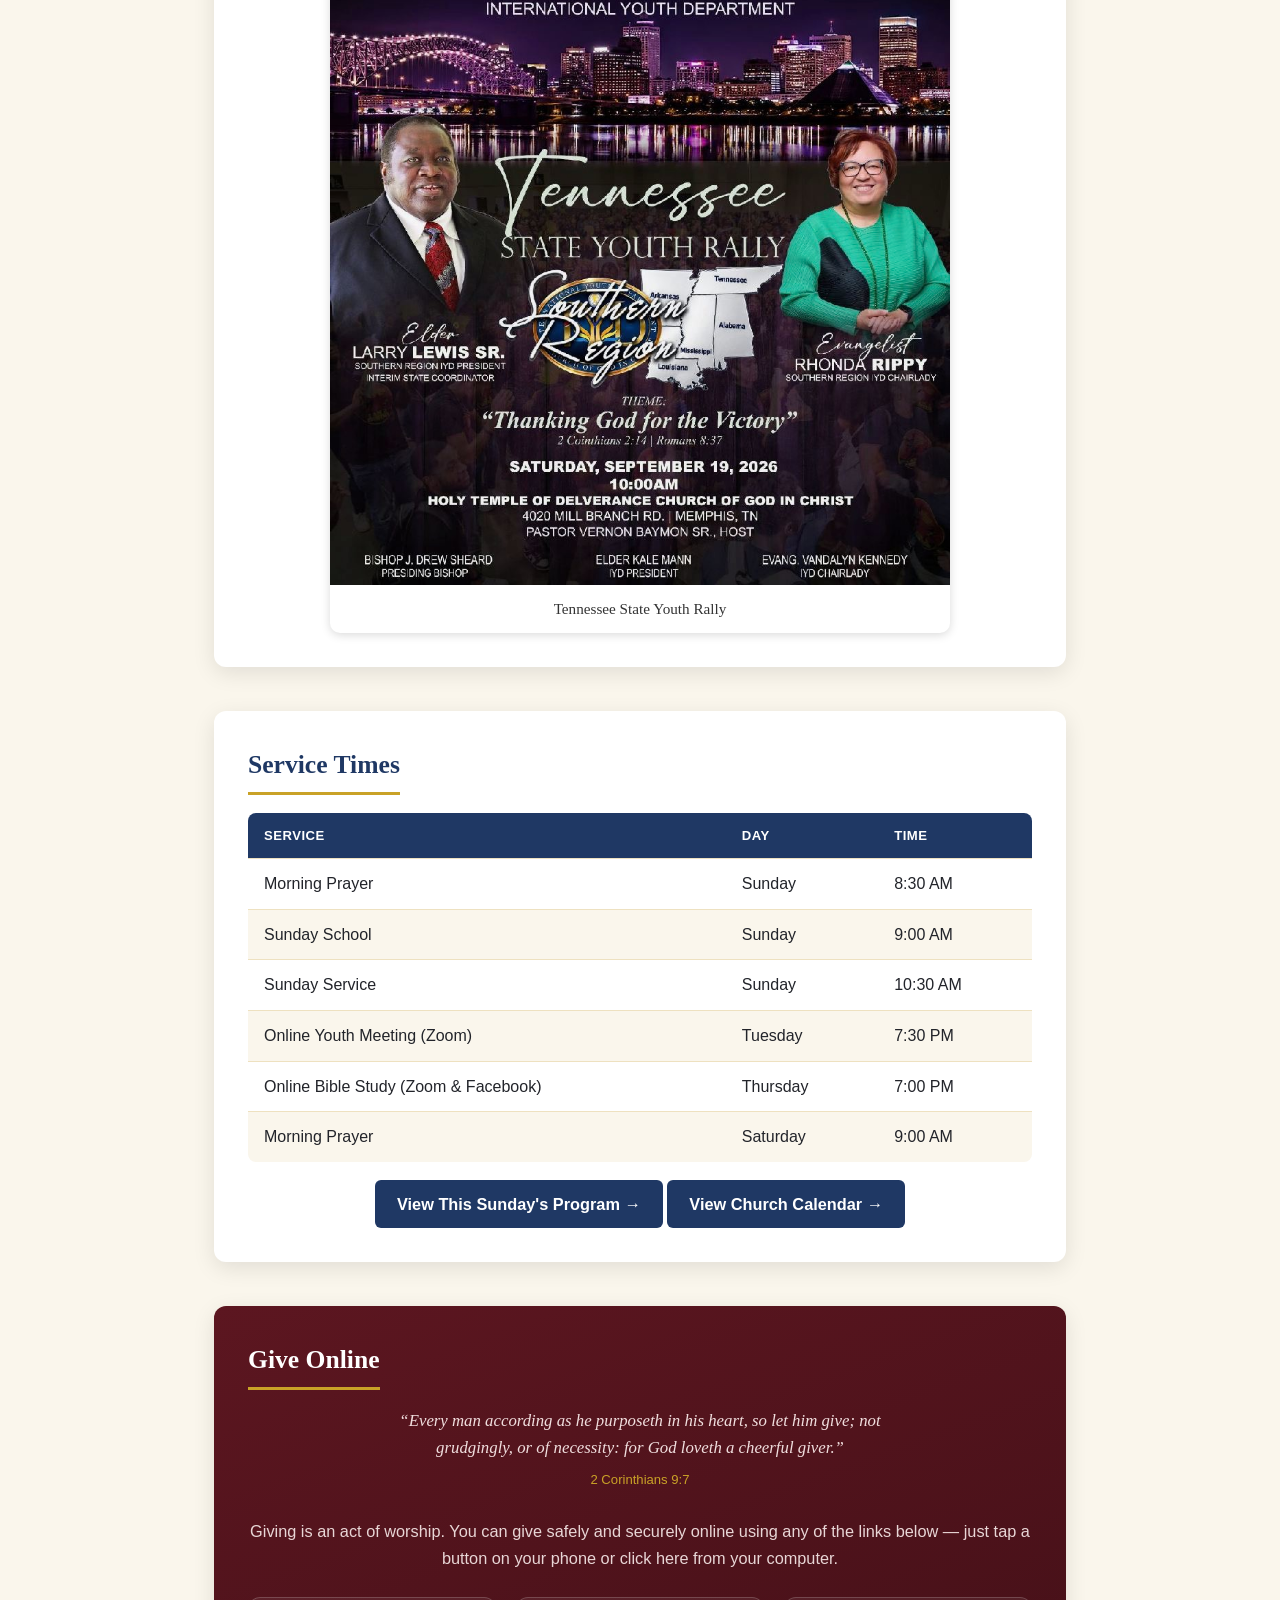
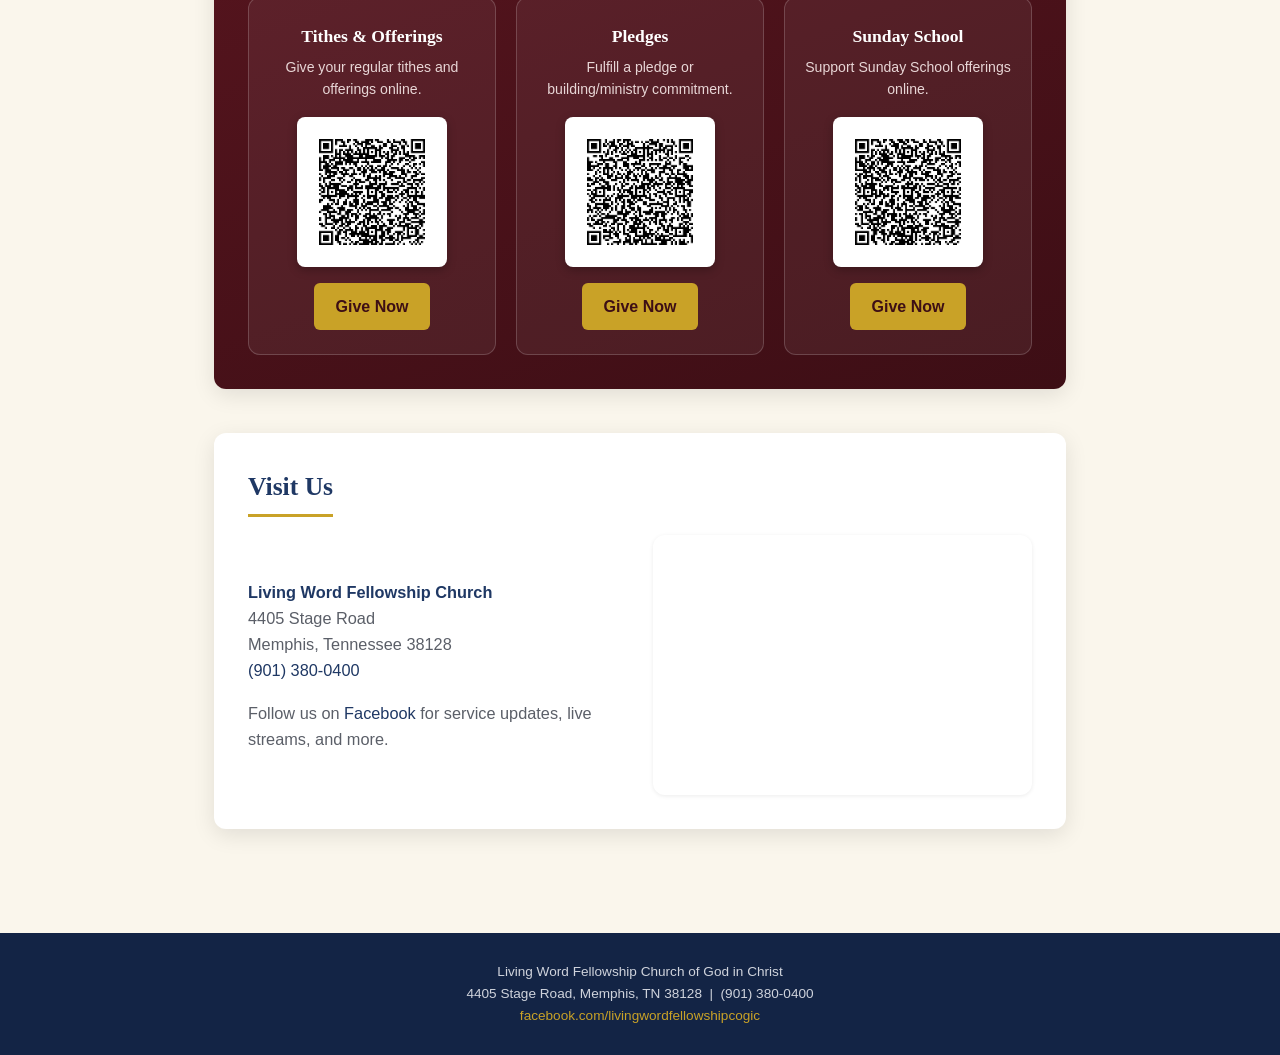
==== commit 62b092d1: "Update index.html" ====
--- a/index.html
+++ b/index.html
@@ -8,13 +8,16 @@
 <style>
   /* Digital Announcements section (self-contained styles; no style.css changes needed) */
   .digital-announce-grid {
-    display: grid;
-    grid-template-columns: repeat(auto-fit, minmax(280px, 1fr));
-    gap: 24px;
+    display: flex;
+    flex-direction: column;
+    align-items: center;
+    gap: 28px;
     margin-top: 20px;
   }
   .digital-announce-card {
     margin: 0;
+    width: 100%;
+    max-width: 620px;
     background: #fff;
     border-radius: 10px;
     overflow: hidden;
@@ -68,7 +71,7 @@
         <figcaption>Bring Your Children to Sunday School &mdash; Every 4th Sunday, 9:00 AM</figcaption>
       </figure>
       <figure class="digital-announce-card">
-        <img src="digital-announcements/image000002.jpeg" alt="Living Word Fellowship Church &mdash; Tennessee State Youth Rally flyer.">
+        <img src="digital-announcements/TN.jpg.jpeg" alt="Living Word Fellowship Church &mdash; Tennessee State Youth Rally flyer.">
         <figcaption>Tennessee State Youth Rally</figcaption>
       </figure>
     </div>
